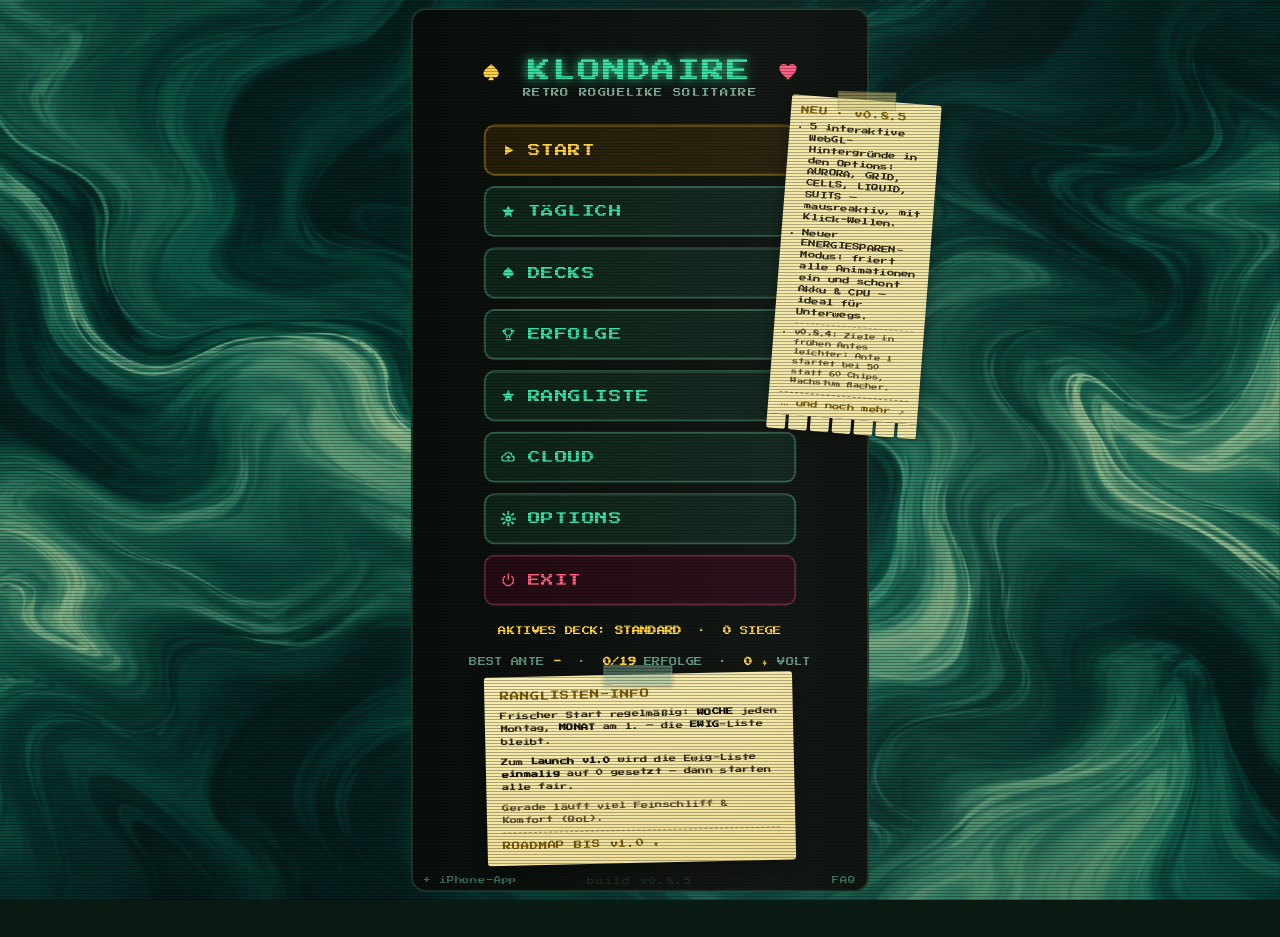
==== index.html @ b7c7661e "feat: Automatische Bildschirmanpassung immer aktiv - applyScale() passt sich jetzt immer automatisch" ====
<!DOCTYPE html>
<html lang="de">
<head>
<meta charset="UTF-8">
<meta name="viewport" content="width=device-width, initial-scale=1, maximum-scale=1, user-scalable=no, viewport-fit=cover">
<meta name="apple-mobile-web-app-capable" content="yes">
<meta name="apple-mobile-web-app-status-bar-style" content="black">
<meta name="theme-color" content="#050805">
<title>Klondaire</title>
<link rel="preconnect" href="https://fonts.googleapis.com">
<link rel="preconnect" href="https://fonts.gstatic.com" crossorigin>
<link href="https://fonts.googleapis.com/css2?family=Press+Start+2P&display=swap" rel="stylesheet">
<link rel="stylesheet" href="styles.css">
</head>
<body>
<canvas id="bggl"></canvas>
<div id="bgimg"></div>
<div id="bgtint"></div>
<div id="bgfx"></div>
<div id="scanlines"></div>
<div id="app">

  <!-- ===================== MAIN MENU ===================== -->
  <section class="scene" id="scene-menu">
    <div class="menu-card">
      <div class="menu-head">
        <div class="logo"><span class="d svgi" data-ic="spade"></span> KLONDAIRE <span class="h svgi" data-ic="heart"></span></div>
        <div class="tag">RETRO ROGUELIKE SOLITAIRE</div>
      </div>
      <div class="menu-btns">
        <button class="mbtn gold" data-go="resume" id="btn-resume" hidden><span class="mi" data-ic="play"></span> FORTSETZEN</button>
        <button class="mbtn gold" data-go="start"><span class="mi" data-ic="play"></span> START</button>
        <button class="mbtn" data-go="daily" id="btn-daily"><span class="mi" data-ic="star"></span> TÄGLICH<span id="daily-check"></span></button>
        <button class="mbtn" data-go="decks"><span class="mi" data-ic="spade"></span> DECKS</button>
        <button class="mbtn" data-go="ach"><span class="mi" data-ic="trophy"></span> ERFOLGE</button>
        <button class="mbtn" data-go="rang"><span class="mi" data-ic="star"></span> RANGLISTE</button>
        <button class="mbtn" data-go="cloud"><span class="mi" data-ic="cloud"></span> CLOUD</button>
        <button class="mbtn" data-go="opts"><span class="mi" data-ic="gear"></span> OPTIONS</button>
        <button class="mbtn danger" data-go="exit"><span class="mi" data-ic="power"></span> EXIT</button>
      </div>
      <div class="menu-foot" style="color:var(--gold);margin-bottom:-2px">AKTIVES DECK: <b id="m-deck">STANDARD</b> &nbsp;&middot;&nbsp; <b id="m-wins">0</b> SIEGE</div>
      <div class="menu-foot" id="diff-row" hidden>SCHWIERIGKEIT: <span id="diff-holder"></span><div id="diff-desc" class="diff-desc"></div></div>
      <div class="menu-foot">BEST ANTE <b id="m-bestante">-</b> &nbsp;&middot;&nbsp; <b id="m-achcount">0/0</b> ERFOLGE &nbsp;&middot;&nbsp; <b id="m-volt">0</b> <span class="svgi" data-ic="volt" style="color:var(--gold)"></span> VOLT</div>
    </div>
    <div id="infonote">
      <div class="in-h">RANGLISTEN-INFO</div>
      <p class="in-p">Frischer Start regelmäßig: <b>WOCHE</b> jeden Montag, <b>MONAT</b> am 1. — die <b>EWIG</b>-Liste bleibt.</p>
      <p class="in-p">Zum <b>Launch v1.0</b> wird die Ewig-Liste <b>einmalig</b> auf 0 gesetzt — dann starten alle fair.</p>
      <p class="in-p in-muted">Gerade läuft viel Feinschliff &amp; Komfort (QoL).</p>
      <details class="in-road">
        <summary>ROADMAP BIS v1.0 ▾</summary>
        <ul>
          <li>Balance- &amp; QoL-Feinschliff <i>(läuft)</i></li>
          <li>Faire Ranglisten (Anti-Cheat)</li>
          <li>Run-Historie &amp; Statistiken</li>
          <li>Mehr Inhalte: Decks · Joker · Bosse</li>
          <li>In-App-Ankündigungen</li>
          <li><b>v1.0:</b> finaler Reset + Steam-Version</li>
        </ul>
      </details>
    </div>
    <div class="menu-build" id="menu-build"></div>
    <div class="dev-panel" id="dev-panel" hidden>
      <button class="opt-reset" id="dev-daily" style="border-color:#2c5a43;background:#0d2419;color:var(--mint)">TAGES-LOCK ZURÜCKSETZEN</button>
      <button class="opt-reset" id="dev-testmult" style="border-color:#2c5a43;background:#0d2419;color:var(--mint)">TEST-MULT: AUS</button>
    </div>
    <button id="iosbtn" class="menu-ios">+ iPhone-App</button>
    <div id="iostip" class="iostip" hidden><b>Auf dem iPhone installieren:</b><br>1. Im Safari öffnen<br>2. Teilen-Symbol antippen<br>3. „Zum Home-Bildschirm"<br>4. „Hinzufügen" — fertig!</div>
    <button id="faqbtn" class="menu-faq">FAQ</button>
  </section>

  <!-- ===================== GAME ===================== -->
  <section class="scene" id="scene-game" hidden>
    <div id="topbar">
      <div class="tb-left">
        <button class="iconbtn" id="homebtn" title="Menü (Run pausieren)" data-ic="menu"></button>
        <button class="iconbtn" id="itemsbtn" title="Deine Items" data-ic="items"></button>
        <button class="iconbtn ubtn off" id="undobtn" title="Letzten Zug rückgängig (kostet Coins)"><span class="svgi" data-ic="undo"></span><b id="undocost">1</b></button>
      </div>
      <div id="recchip" title="Verbleibende Recycles"><span class="svgi" data-ic="recycle"></span><b id="recnum">2</b><span id="reclast" class="reclast" hidden>LETZTER VERSUCH</span></div>
      <div class="tb-right">
        <button class="iconbtn" id="helpbtn" title="Spielhilfe" data-ic="help"></button>
        <button class="iconbtn danger" id="giveupbtn" title="Run aufgeben" data-ic="giveup"></button>
      </div>
    </div>
    <div id="hud">
      <div title="ANTE — aktuelle Runde. Steigt nach jedem Sieg; jede 3. Ante ist ein Boss."><div class="lbl">ANTE</div><div class="val" id="ante">1</div></div>
      <div style="text-align:center" title="CHIPS — dein Score / Ziel. Jede gebankte Karte: Basis-Chips × MULT."><div class="lbl">CHIPS</div><div class="val"><span id="chips">0</span><span style="color:#456">/</span><span id="tgt">60</span></div><div id="multline" title="MULT — Multiplikator. Score = Chips × MULT.">MULT <span id="mult">&#215;1.0</span></div></div>
      <div style="text-align:right" title="COINS — Währung für den Shop zwischen den Runden."><div class="lbl">COINS</div><div class="val" id="coins">4</div></div>
    </div>
    <div id="multtags" class="enginebar"></div>
    <div id="bossstrip" class="hidden"></div>
    <div id="stage">
      <div id="board"></div>
      <div id="overlay" class="hidden"></div>
    </div>
    <div id="tutbox" class="tutbox" hidden>
      <div id="tuttext"></div>
      <div id="tutact"></div>
      <button class="tut-skip" data-tut="skip">Tutorial überspringen</button>
    </div>
  </section>

  <!-- ===================== ACHIEVEMENTS ===================== -->
  <section class="scene" id="scene-ach" hidden>
    <div class="shead">
      <button class="iconbtn" data-back data-ic="back"></button>
      <div class="ht">ERFOLGE</div>
      <div style="width:34px"></div>
    </div>
    <div class="ach-prog">FREIGESCHALTET <b id="ach-count">0/0</b></div>
    <div class="ach-bar"><i id="ach-fill" style="width:0%"></i></div>
    <div class="ach-grid" id="ach-grid"></div>
  </section>

  <!-- ===================== DECKS ===================== -->
  <section class="scene" id="scene-decks" hidden>
    <div class="shead">
      <button class="iconbtn" data-back data-ic="back"></button>
      <div class="ht">DECKS</div>
      <div style="width:34px"></div>
    </div>
    <div class="ach-prog"><b id="deck-volt">0</b> <span class="svgi" data-ic="volt" style="color:var(--gold)"></span> VOLT &middot; WÄHLE DEIN START-DECK</div>
    <div class="shop" id="deck-grid"></div>
  </section>

  <!-- ===================== OPTIONS ===================== -->
  <section class="scene" id="scene-opts" hidden>
    <div class="shead">
      <button class="iconbtn" data-back data-ic="back"></button>
      <div class="ht">OPTIONS</div>
      <div style="width:34px"></div>
    </div>
    <div class="orow" style="flex-direction:column;align-items:stretch;gap:9px">
      <div style="display:flex;justify-content:space-between;align-items:baseline;gap:10px">
        <div><div class="ol">SOUND</div><div class="od">Lautstärke der Effekte</div></div>
        <div class="ol" id="sfx-pct">75%</div>
      </div>
      <input type="range" class="vol" id="opt-sfx" min="0" max="100" step="1" value="75">
    </div>
    <div class="orow" style="flex-direction:column;align-items:stretch;gap:9px">
      <div style="display:flex;justify-content:space-between;align-items:baseline;gap:10px">
        <div><div class="ol">MUSIK</div><div class="od">Lautstärke der Hintergrundmusik</div></div>
        <div class="ol" id="music-pct">25%</div>
      </div>
      <input type="range" class="vol" id="opt-musicvol" min="0" max="100" step="1" value="25">
    </div>
    <div class="orow">
      <div><div class="ol">SPIEL-AUDIO</div><div class="od">Musik &amp; Soundeffekte – aus, wenn deine Apple Music / Spotify läuft</div></div>
      <button class="tgl" id="opt-audio" data-opt="audioOn">AUS</button>
    </div>
    <div class="orow" style="flex-direction:column;align-items:stretch;gap:9px">
      <div style="display:flex;justify-content:space-between;align-items:baseline;gap:10px">
        <div><div class="ol">CRT-SCANLINES</div><div class="od">Retro-Bildschirm-Effekt</div></div>
        <div class="ol" id="crt-pct">30%</div>
      </div>
      <input type="range" class="vol" id="opt-crt" min="0" max="100" step="1" value="30">
    </div>
    <div class="orow" style="flex-direction:column;align-items:stretch;gap:9px">
      <div><div class="ol">ZOOM</div><div class="od">Relativ zur automatischen Fenstergröße</div></div>
      <div class="scaleset" id="scaleset">
        <button class="sbtn" data-scale="0.7">0.7×</button>
        <button class="sbtn" data-scale="0.85">0.85×</button>
        <button class="sbtn" data-scale="1">AUTO</button>
        <button class="sbtn" data-scale="1.2">1.2×</button>
        <button class="sbtn" data-scale="1.5">1.5×</button>
      </div>
    </div>
    <div class="orow">
      <div><div class="ol">VIER-FARBEN-DECK</div><div class="od">Farbenblind-Hilfe: Karo blau, Kreuz grün</div></div>
      <button class="tgl" id="opt-fourcolor" data-opt="fourColor">AUS</button>
    </div>
    <div class="orow">
      <div><div class="ol">EFFEKTE</div><div class="od">Shake + Vibration bei hohem Multiplikator</div></div>
      <button class="tgl" id="opt-effects" data-opt="effects">AN</button>
    </div>
    <div class="orow">
      <div><div class="ol">STAPEL SPIEGELN</div><div class="od">Ablagestapel links, Nachziehstapel rechts</div></div>
      <button class="tgl" id="opt-swapstock" data-opt="swapStock">AUS</button>
    </div>
    <div class="orow" style="flex-direction:column;align-items:stretch;gap:9px">
      <div><div class="ol">FARBTHEMA</div><div class="od">Optik des Spiels anpassen</div></div>
      <div class="theme-set" id="theme-set"></div>
    </div>
    <div class="orow" style="flex-direction:column;align-items:stretch;gap:9px">
      <div><div class="ol">HINTERGRUND</div><div class="od">Interaktiver WebGL-Shader (höherer Akkuverbrauch)</div></div>
      <div class="theme-set" id="bg-set"></div>
    </div>
    <div class="orow">
      <div><div class="ol">ENERGIESPAREN</div><div class="od">Friert alle Animationen ein — schont Akku &amp; CPU</div></div>
      <button class="tgl" id="opt-energysave" data-opt="energySave">AUS</button>
    </div>
    <div class="orow" style="flex-direction:column;align-items:stretch;gap:9px">
      <div><div class="ol">REIHENFOLGE BANK</div><div class="od">Tippe zwei Farben, um sie zu tauschen</div></div>
      <div class="found-order" id="found-order"></div>
    </div>
    <button class="opt-reset" id="opt-tut" style="border-color:#2c5a43;background:#0d2419;color:var(--mint)">TUTORIAL ZURÜCKSETZEN</button>
    <button class="opt-reset" id="opt-reset">FORTSCHRITT ZURÜCKSETZEN</button>
    <a class="opt-reset" href="https://tally.so/r/2EV5rp" target="_blank" rel="noopener" style="display:block;text-align:center;text-decoration:none;border-color:#2c3a5a;background:#0d1524;color:#7fa8d8">💬 FEEDBACK GEBEN</a>
    <div class="opt-about">KLONDAIRE &middot; v0.8.5<br>RETRO ROGUELIKE SOLITAIRE</div>
  </section>

  <!-- ===================== GAME OVER ===================== -->
  <section class="scene" id="scene-over" hidden>
    <div class="go-title">GAME OVER</div>
    <div class="go-sub" id="go-sub"></div>
    <div class="go-records" id="go-records"></div>
    <div class="go-chartwrap">
      <div class="go-chartlbl">CHIPS PRO ANTE</div>
      <div class="go-chart" id="go-chart"></div>
      <div class="go-legend">
        <span><i style="background:var(--mint)"></i>GESCHAFFT</span>
        <span><i style="background:var(--gold)"></i>BOSS</span>
        <span><i style="background:var(--pink)"></i>GESCHEITERT</span>
      </div>
    </div>
    <div class="go-stats" id="go-stats"></div>
    <div id="go-ach"></div>
    <div class="go-btns">
      <button class="btn gold" data-act="menu">HAUPTMENÜ</button>
      <button class="btn" data-act="retry">NOCHMAL <span style="font-size:7px;display:block;margin-top:2px;color:#7fae98">gleiches Setup</span></button>
    </div>
  </section>

  <!-- ===================== NEUES / PATCH NOTES ===================== -->
  <section class="scene" id="scene-news" hidden>
    <div class="shead">
      <button class="iconbtn" data-back data-ic="back"></button>
      <div class="ht">UPDATES</div>
      <div style="width:34px"></div>
    </div>
    <div class="news-list" id="news-list"></div>
  </section>

  <!-- ===================== CLOUD SAVE ===================== -->
  <section class="scene" id="scene-cloud" hidden>
    <div class="shead">
      <button class="iconbtn" data-back data-ic="back"></button>
      <div class="ht">CLOUD</div>
      <div style="width:34px"></div>
    </div>
    <div class="ach-prog">FORTSCHRITT SICHERN &amp; AUF JEDEM GERÄT LADEN</div>
    <div class="cloud-body" id="cloud-body"></div>
  </section>

  <!-- ===================== RANGLISTE ===================== -->
  <section class="scene" id="scene-rang" hidden>
    <div class="shead">
      <button class="iconbtn" data-back data-ic="back"></button>
      <div class="ht">RANGLISTE</div>
      <div style="width:34px"></div>
    </div>
    <div class="ach-prog" id="rang-sub">BESTE ANTE · DANN CHIPS</div>
    <div class="lb-toggle" id="rang-toggle">
      <button class="lb-tab active" data-lb="all">EWIG</button>
      <button class="lb-tab" data-lb="month">MONAT</button>
      <button class="lb-tab" data-lb="week">WOCHE</button>
      <button class="lb-tab" data-lb="daily">HEUTE</button>
    </div>
    <div class="lb-diff-toggle" id="rang-diff-toggle">
      <button class="lb-tab active" data-lb-diff="all">ALLE</button>
      <button class="lb-tab" data-lb-diff="0">NRM</button>
      <button class="lb-tab" data-lb-diff="1">ERH</button>
      <button class="lb-tab" data-lb-diff="2">SCHW</button>
      <button class="lb-tab" data-lb-diff="3">FORT</button>
      <button class="lb-tab" data-lb-diff="4">EXP</button>
      <button class="lb-tab" data-lb-diff="5">MST</button>
      <button class="lb-tab" data-lb-diff="6">ALB</button>
      <button class="lb-tab" data-lb-diff="7">HRD</button>
    </div>
    <div class="lb-body" id="rang-body"></div>
  </section>

  <!-- ===================== FAQ ===================== -->
  <section class="scene" id="scene-faq" hidden>
    <div class="shead">
      <button class="iconbtn" data-back data-ic="back"></button>
      <div class="ht">FAQ</div>
      <div style="width:34px"></div>
    </div>
    <div class="faq-desc">Alles, was du über Klondaire wissen musst.</div>
    <div class="faq-list" id="faq-list"></div>
  </section>

  <!-- ===================== GOODBYE ===================== -->
  <section class="scene" id="scene-bye" hidden>
    <div class="by"><span class="svgi" data-ic="spade" style="color:var(--gold)"></span> DANKE<br>FÜRS SPIELEN <span class="svgi" data-ic="heart" style="color:var(--pink)"></span></div>
    <div class="bs">Du kannst den Tab jetzt schließen.<br>(In der Steam-Version beendet dies das Spiel.)</div>
    <button class="mbtn" data-back style="max-width:240px"><span class="mi" data-ic="back"></span> ZURÜCK ZUM MENÜ</button>
  </section>

  <!-- ===================== UPDATE POST-IT (overlays the menu) ===================== -->
  <div id="postit" title="Alle Updates ansehen">
    <div class="pt-h" id="postit-ver">NEU</div>
    <ul id="postit-list"></ul>
    <div class="pt-more" id="postit-more">
      <div class="pt-tear">… und noch mehr &#8599;</div>
      <div class="pt-fringe" id="postit-fringe" title="abreißen &amp; mitnehmen"><span></span><span></span><span></span><span></span><span></span><span></span><span></span></div>
    </div>
  </div>

</div>
<script src="game.js"></script>
</body>
</html>
---- styles.css ----
/* ============================================================
   NEON KLONDIKE  -  Retro Roguelike Solitaire
   Single self-contained file. No backend, no dependencies
   (other than the Google webfont). Designed mobile-first.
   Sections: PALETTE/BASE -> SCENES -> MENU -> GAME (core)
             -> ACHIEVEMENTS -> OPTIONS -> GAME OVER -> TOAST
   ============================================================ */

*{box-sizing:border-box;-webkit-tap-highlight-color:transparent}
[hidden]{display:none !important}   /* author rules (e.g. .mbtn display:flex) otherwise beat the UA [hidden] rule */
html,body{margin:0;min-height:100vh;font-family:'Press Start 2P',monospace;color:#dfeee6;-webkit-user-select:none;user-select:none;touch-action:manipulation}
html{background:#0a1a13}   /* dark fallback; the image lives on the animated #bgimg layer */
body{display:flex;justify-content:center;align-items:flex-start;padding:8px;padding-top:max(8px,env(safe-area-inset-top));background:transparent}

/* ---- shared palette + app frame ---- */
#app{
  --cw:46px;--ch:62px;--fanUp:-44px;--fanDn:-50px;
  --mint:#36e0a0;--gold:#ffd23f;--pink:#ff5b7f;--felt:#0e2c1d;--panel:#0a0f0b;
  width:100%;max-width:440px;position:relative;z-index:3;
  transform-origin:top center;   /* UI-scale (Options) applies transform:scale() here */
}

/* dynamic background — the image on its own oversized layer, slow Ken-Burns drift/pulse (keeps your image) */
#bgimg{position:fixed;inset:0;z-index:0;pointer-events:none;
  background:url('img/background.png') center center / cover no-repeat;
  animation:bgken 42s ease-in-out infinite;will-change:transform}
@keyframes bgken{
  0%{transform:scale(1.12) translate(0,0)}
  50%{transform:scale(1.2) translate(-2%,1.6%)}
  100%{transform:scale(1.12) translate(0,0)}}
/* solid colour tint layer between the image and the atmospheric fx */
#bgtint{position:fixed;inset:0;z-index:1;pointer-events:none;mix-blend-mode:overlay;background:rgba(54,224,160,.55);transition:background .3s}
/* atmospheric colour layer over the image: drifts, pulses & shifts hue */
#bgfx{position:fixed;inset:-12%;z-index:2;pointer-events:none;mix-blend-mode:screen;
  background:
    radial-gradient(45% 45% at 28% 32%, rgba(54,224,160,.20), transparent 70%),
    radial-gradient(50% 50% at 76% 70%, rgba(16,110,86,.24), transparent 72%),
    radial-gradient(42% 42% at 60% 18%, rgba(120,224,180,.12), transparent 75%);
  animation:bgatmo 24s ease-in-out infinite;will-change:transform,opacity,filter}
@keyframes bgatmo{
  0%{transform:translate3d(0,0,0) scale(1);opacity:.65;filter:hue-rotate(0deg)}
  50%{transform:translate3d(1.5%,-1.5%,0) scale(1.12);opacity:1;filter:hue-rotate(-14deg)}
  100%{transform:translate3d(0,0,0) scale(1);opacity:.65;filter:hue-rotate(0deg)}}
@media(prefers-reduced-motion:reduce){#bgfx,#bgimg,#scanlines{animation:none}}
/* WebGL shader background canvas — hidden by default, shown when a shader is active */
#bggl{position:fixed;inset:0;z-index:0;width:100%;height:100%;display:none;pointer-events:none}
body.bg-shader #bggl{display:block}
body.bg-shader #bgimg,body.bg-shader #bgfx,body.bg-shader #bgtint{display:none}
/* Energy save mode — freeze all background animations, kill atmospheric overlay */
body.energy-save #bgfx{display:none}
body.energy-save #bgimg{animation-play-state:paused}
body.energy-save #scanlines{animation:none}

/* global CRT scanline overlay (toggle in Options) — sibling of #app so app's scale transform can't trap it */
#scanlines{position:fixed;inset:0;pointer-events:none;z-index:9999;
  background:repeating-linear-gradient(rgba(0,0,0,0) 0 2px,rgba(0,0,0,var(--crt-opacity,0.3)) 2px 3px);
  animation:scanglitch 2.6s steps(2,end) infinite, scanroll .14s linear infinite}
#scanlines::after{content:'';position:fixed;inset:0;pointer-events:none;
  background:linear-gradient(90deg,transparent 30%,rgba(255,255,255,.04) 60%,transparent 90%);
  animation:glitchbar 41s steps(3,end) infinite}
@keyframes scanroll{0%{background-position:0 0}100%{background-position:0 4px}}
@keyframes scanglitch{0%{opacity:1;transform:translateY(0)}50%{opacity:.55;transform:translateY(.5px)}100%{opacity:1;transform:translateY(0)}}
@keyframes glitchbar{0%,97%{opacity:0;transform:translateX(0)}98%{opacity:1;transform:translateX(-8px)}99%{opacity:.5;transform:translateX(4px)}100%{opacity:0;transform:translateX(0)}}
body.crt-off #scanlines{display:none}
body.crt-off #stage::before{display:none}

/* ---- scene container (every screen is a framed neon panel) ---- */
.scene{background:var(--panel);border:2px solid #1c3a2b;border-radius:14px;padding:10px;
  box-shadow:0 0 22px color-mix(in srgb,var(--mint) 8%,transparent)}
.scene[hidden]{display:none !important}

/* shared headers / back buttons used by sub-screens */
.shead{display:flex;align-items:center;gap:8px;margin:2px 0 10px}
.shead .ht{flex:1;text-align:center;font-size:12px;color:var(--mint);letter-spacing:1px}
.iconbtn{font-family:'Press Start 2P',monospace;font-size:12px;width:34px;height:34px;
  border-radius:8px;border:1.5px solid #2c5a43;background:#0d2419;color:var(--mint);cursor:pointer;line-height:1}
.iconbtn:active{transform:scale(.95)}

/* =================== MENU =================== */
#scene-menu{min-height:auto;display:flex;flex-direction:column;align-items:center;justify-content:center;
  gap:0;padding:26px 16px 24px;position:relative;overflow:hidden}
.logo{text-align:center;font-size:22px;line-height:1.5;letter-spacing:2px;white-space:nowrap;color:var(--mint);
  text-shadow:0 0 8px color-mix(in srgb,var(--mint) 80%,transparent),0 0 18px color-mix(in srgb,var(--mint) 40%,transparent);animation:glow 2.4s ease-in-out infinite}
.logo .h{color:var(--pink);text-shadow:0 0 8px color-mix(in srgb,var(--pink) 80%,transparent)}
.logo .d{color:var(--gold);text-shadow:0 0 8px color-mix(in srgb,var(--gold) 80%,transparent)}
@keyframes glow{0%,100%{filter:brightness(1)}50%{filter:brightness(1.35)}}
.tag{font-size:8px;color:#7fae98;letter-spacing:1px;text-align:center;margin-top:-8px}
.menu-btns{display:flex;flex-direction:column;gap:10px;width:100%;max-width:300px}
.mbtn{font-family:'Press Start 2P',monospace;font-size:12px;padding:15px 12px;border-radius:10px;
  border:2px solid #2c5a43;background:#0d2419;color:var(--mint);cursor:pointer;letter-spacing:1px;
  display:flex;align-items:center;gap:10px;justify-content:flex-start;transition:transform .05s,box-shadow .15s}
.mbtn:active{transform:scale(.98)}
.mbtn:hover{box-shadow:0 0 14px color-mix(in srgb,var(--mint) 35%,transparent)}
.mbtn .mi{font-size:13px;width:18px;text-align:center}
.mbtn.gold{border-color:#6b5410;color:var(--gold);background:#241d07}
.mbtn.gold:hover{box-shadow:0 0 14px color-mix(in srgb,var(--gold) 35%,transparent)}
.mbtn.danger{border-color:#5a2238;color:var(--pink);background:#240913}
.mbtn.danger:hover{box-shadow:0 0 14px color-mix(in srgb,var(--pink) 35%,transparent)}
.mbtn:disabled{opacity:.45;cursor:default;border-color:#2c4a3a;color:#4a6a5a;background:#0d2419}
.mbtn:disabled:hover{box-shadow:none}
.menu-foot{font-size:8px;color:#5f8f78;text-align:center;line-height:2;margin-top:4px}
.menu-foot b{color:var(--gold)}
.diff-dot{display:inline-flex;align-items:center;justify-content:center;width:20px;height:20px;border-radius:50%;font-size:9px;margin:0 2px;cursor:pointer;border:1.5px solid #2c5a43;background:#0d2419;color:#5f8f78;vertical-align:middle;line-height:1}
.diff-dot.diff-active{border-color:var(--gold);color:var(--gold);background:#241d07;box-shadow:0 0 6px rgba(255,210,63,.4)}
.diff-dot.diff-locked{opacity:.3;cursor:default;border-color:#1a3a2a;color:#2a4a3a}
.diff-dot:active{transform:scale(.92)}
.diff-desc{font-size:7px;color:#7fae98;line-height:1.6;margin-top:2px}
/* build version: pinned to the very bottom, intentionally near-invisible (dark on dark) */
.menu-build{position:absolute;bottom:5px;left:0;right:0;text-align:center;font-size:7px;letter-spacing:1.5px;color:#17261d;z-index:1;pointer-events:auto;user-select:none;cursor:default}
.menu-build.dev-active{color:var(--mint)}
.dev-panel{position:absolute;bottom:38px;left:0;right:0;display:flex;justify-content:center;z-index:3;padding:0 10px;pointer-events:none}
.dev-panel[hidden]{display:none}
.dev-panel .opt-reset{font-size:8px;padding:8px 12px;pointer-events:auto}
.menu-ios{position:absolute;bottom:4px;left:8px;z-index:3;font-family:'Press Start 2P',monospace;font-size:7px;letter-spacing:.5px;color:#3a6b54;background:none;border:none;cursor:pointer;padding:2px}
.menu-ios:hover{color:var(--mint)}
.menu-faq{position:absolute;bottom:4px;right:8px;z-index:3;font-family:'Press Start 2P',monospace;font-size:7px;letter-spacing:1px;color:#3a6b54;background:none;border:none;cursor:pointer;padding:2px}
.menu-faq:hover{color:var(--mint)}
.iostip{position:absolute;bottom:22px;left:8px;width:188px;background:#0e2418;border:1px solid #2c5a43;border-radius:8px;padding:10px 11px;font-size:8px;color:#bfe6d4;line-height:1.85;z-index:80;text-align:left;box-shadow:0 6px 14px rgba(0,0,0,.5)}
.iostip b{color:var(--mint)}
/* FAQ scene */
.faq-desc{font-size:8px;color:#5f8f78;text-align:center;line-height:1.6;margin:-6px 0 12px}
.faq-list{display:flex;flex-direction:column;gap:6px;max-height:calc(100vh - 100px);overflow:auto;padding-right:2px;max-width:360px;margin:0 auto}
.faq-cat{display:flex;align-items:center;gap:6px;font-size:9px;color:var(--mint);letter-spacing:1px;padding:10px 0 4px 2px;border-bottom:1px solid #244;margin-bottom:2px}
.faq-cat .svgi{font-size:12px;color:var(--gold)}
.faq-item{background:#0a1a13;border:1px solid #1c3a2b;border-radius:9px;padding:0;cursor:pointer;overflow:hidden;transition:border-color .2s,border-radius .2s}
.faq-item:hover{border-color:#2c5a43}
.faq-item.open{border-color:#6b5410}
.faq-q{font-size:8px;color:var(--gold);line-height:1.6;padding:10px 12px;display:flex;justify-content:space-between;align-items:center;gap:8px}
.faq-q::after{content:'';display:inline-block;width:7px;height:7px;border-right:2px solid #5f8f78;border-bottom:2px solid #5f8f78;transform:rotate(-45deg);transition:transform .25s,margin .25s;flex-shrink:0}
.faq-item.open .faq-q::after{transform:rotate(45deg);margin-top:-4px}
.faq-a{font-size:8px;color:#bfe6d4;line-height:1.85;max-height:0;overflow:hidden;transition:max-height .3s ease,padding .3s ease;padding:0 12px}
.faq-item.open .faq-a{max-height:999px;padding:8px 12px 10px}
.faq-a span{display:block;padding:0 0 10px;border-top:1px solid #244;padding-top:8px;margin-top:0}
/* drifting suit glyphs in the menu background */
.drift{position:absolute;color:rgba(54,224,160,.08);font-size:40px;pointer-events:none;z-index:0;animation:drift 14s linear infinite}
@keyframes drift{0%{transform:translateY(110%) rotate(0)}100%{transform:translateY(-130%) rotate(40deg)}}
.menu-card{position:relative;z-index:2;display:flex;flex-direction:column;align-items:center;gap:12px;width:100%}
.menu-head{display:flex;flex-direction:column;align-items:center;justify-content:center;gap:8px;min-height:72px} /* compact header band; modest centered gap around the name */
/* update post-it — sits on top of the menu, tilted, like a sticky note */
#postit{position:absolute;top:88px;right:-58px;width:144px;z-index:70;display:none;cursor:pointer;
  background:#f3e7a6;color:#2a2410;border-radius:3px 3px 0 0;padding:10px 10px 0;
  transform:rotate(4.5deg);box-shadow:0 8px 16px rgba(0,0,0,.55);
  font-family:'Press Start 2P',monospace;transition:transform .12s}
#postit:hover{transform:rotate(2deg) scale(1.03)}
#postit:active{transform:rotate(2deg) scale(.99)}
#postit::before{content:"";position:absolute;top:-8px;left:50%;width:54px;height:16px;
  transform:translateX(-50%) rotate(-3deg);background:rgba(214,200,120,.55);border:1px solid rgba(0,0,0,.12)}
#postit .pt-h{font-size:8px;color:#7a5c00;letter-spacing:.5px;margin-bottom:7px}
#postit ul{margin:0;padding-left:10px}
#postit li{font-size:7px;line-height:1.55;margin-bottom:4px;color:#2a2410;overflow-wrap:break-word;word-break:break-word}
#postit .pt-old{font-size:6px;color:#5c4e2a;margin-top:5px;border-top:1px dashed rgba(42,36,16,.3);padding-top:4px}
#postit .pt-more{margin-top:6px;border-top:1px dashed rgba(42,36,16,.5)}
#postit .pt-tear{font-size:7px;color:#7a5c00;text-align:center;line-height:1.4;padding:5px 0 6px}
#postit .pt-fringe{display:flex;gap:3px;height:14px;margin:0 -10px -14px}
#postit .pt-fringe span{flex:1;background:#f3e7a6;border-radius:0 0 2px 2px;box-shadow:0 2px 3px rgba(0,0,0,.3);cursor:pointer;transition:transform .1s}
#postit .pt-fringe span:hover{transform:translateY(3px)}
#postit .pt-fringe span.torn{animation:tearaway .7s ease forwards;pointer-events:none}
@keyframes tearaway{0%{transform:translateY(0) rotate(0);opacity:1}100%{transform:translate(7px,48px) rotate(22deg);opacity:0}}
.pt-fortune{position:absolute;left:50%;bottom:-16px;transform:translateX(-50%);width:158px;background:#f3e7a6;color:#2a2410;font-family:'Press Start 2P',monospace;font-size:7px;line-height:1.55;text-align:center;padding:8px;border-radius:3px;box-shadow:0 5px 13px rgba(0,0,0,.55);z-index:80;pointer-events:none;animation:fortuneDrop 2.7s ease forwards}
@keyframes fortuneDrop{0%{opacity:0;transform:translate(-50%,-6px) rotate(-3deg)}12%{opacity:1}78%{opacity:1}100%{opacity:0;transform:translate(-50%,36px) rotate(5deg)}}
.pt-fortune.mean{color:#8a1f1f;box-shadow:0 5px 13px rgba(120,0,0,.45);animation-duration:3.4s}
@media (max-width:480px){#postit{right:-6px;top:88px}}   /* on phones keep the note on-panel so it isn't clipped */

/* second sticky — leaderboard reset info + roadmap (in-flow, below the menu card) */
#infonote{position:relative;width:100%;max-width:296px;margin:4px auto 2px;
  background:linear-gradient(165deg,#f7edb2,#efdd92);color:#2a2410;border-radius:3px;
  padding:14px 15px 13px;transform:rotate(-1.3deg);box-shadow:0 7px 15px rgba(0,0,0,.4);
  font-family:'Press Start 2P',monospace;text-align:left}
#infonote::before{content:"";position:absolute;top:-9px;left:50%;width:64px;height:17px;
  transform:translateX(-50%) rotate(2deg);background:rgba(127,174,152,.5);border:1px solid rgba(255,255,255,.2);box-shadow:0 2px 4px rgba(0,0,0,.25)}
#infonote .in-h{font-size:9px;color:#7a5c00;letter-spacing:.6px;margin-bottom:9px}
#infonote .in-p{font-size:7px;line-height:1.75;margin:0 0 7px;color:#2a2410;overflow-wrap:break-word;word-break:break-word}
#infonote .in-p b{color:#12100a}
#infonote .in-muted{color:#5c4e2a;margin-bottom:2px}
#infonote .in-road{margin-top:5px;border-top:1px dashed rgba(42,36,16,.4);padding-top:8px}
#infonote .in-road summary{font-size:8px;color:#7a5c00;letter-spacing:.5px;cursor:pointer;list-style:none;outline:none}
#infonote .in-road summary::-webkit-details-marker{display:none}
#infonote .in-road[open] summary{margin-bottom:3px}
#infonote .in-road ul{margin:7px 0 0;padding-left:12px}
#infonote .in-road li{font-size:7px;line-height:1.65;margin-bottom:5px;color:#2a2410;overflow-wrap:break-word;word-break:break-word}
#infonote .in-road li b{color:#12100a}
#infonote .in-road li i{color:#3f6a2a;font-style:normal}

/* =================== GAME (core, preserved) =================== */
#hud{display:flex;justify-content:space-between;align-items:flex-start;font-size:11px;line-height:1.5;margin-bottom:6px;gap:6px}
#hud .lbl{color:#5f8f78;font-size:9px}
#hud .val{font-size:12px}
#chips{color:var(--mint)} #chips.pulse{animation:pop .3s ease}
@keyframes pop{0%{transform:scale(1)}40%{transform:scale(1.35);color:#fff}100%{transform:scale(1)}}
#tgt{color:var(--gold)} #coins{color:var(--gold)} #ante{color:var(--pink)}
#multline{font-size:9px;color:#5f8f78;margin-top:3px}
#mult{color:var(--pink);font-size:11px}
#multtags{display:flex;gap:3px;justify-content:center;flex-wrap:wrap;margin-top:3px;min-height:16px}
.mtag{font-size:7px;padding:1px 4px;border-radius:3px;background:rgba(255,210,63,.1);border:1px solid rgba(255,210,63,.2);color:var(--gold);transition:background .15s,transform .15s}
.mtag.mtag-hit{background:rgba(255,210,63,.4);transform:scale(1.15)}
#multtags.enginebar{margin:5px auto 0;max-width:380px}
.mtag-spec{background:rgba(54,224,160,.12);border-color:rgba(54,224,160,.35);color:var(--mint)}
.mtag-item{background:#0d2419;border:1px solid #2c5a43;color:var(--mint);cursor:pointer;font-family:inherit}
.mtag-item:active{transform:scale(.94)}
#bossstrip{font-size:8px;color:var(--pink);border:1px solid #5a2238;background:#240913;border-radius:6px;padding:5px 7px;margin-bottom:7px;line-height:1.7;text-align:center}
#bossstrip.hidden{display:none}
#stage{position:relative;background:var(--felt);border-radius:10px;padding:8px;min-height:62vh;border:1px solid #173a28;overflow:hidden}
#stage::before{content:"";position:absolute;inset:0;pointer-events:none;background:repeating-linear-gradient(rgba(0,0,0,0) 0 2px,rgba(0,0,0,.18) 2px 3px);border-radius:10px;z-index:50}
#board{position:relative;z-index:2}
#top{display:flex;align-items:flex-start;gap:4px;margin-bottom:10px}
.loading-pulse{animation:lpulse 1.1s ease-in-out infinite}
@keyframes lpulse{0%,100%{opacity:.4}50%{opacity:1}}
.founds{display:flex;gap:4px}.spacer{flex:1}
.col{display:flex;flex-direction:column;align-items:center}
#tab{display:flex;gap:4px;justify-content:space-between}
.slot{width:var(--cw);height:var(--ch);border-radius:5px;border:1.5px dashed rgba(255,255,255,.18);display:flex;align-items:center;justify-content:center;font-size:calc(var(--cw)*0.3);color:rgba(255,255,255,.25)}
.card{width:var(--cw);height:var(--ch);border-radius:5px;position:relative;cursor:pointer;background:#f4f1e4;border:1px solid #20140a;font-family:'Press Start 2P',monospace}
.card .cn{position:absolute;top:3px;left:4px;font-size:calc(var(--cw)*0.22);line-height:1;display:flex;align-items:center;gap:1px}
.card .pip{position:absolute;bottom:3px;right:4px;font-size:calc(var(--cw)*0.40);line-height:1}
.card .pip .svgi{display:block}
.card.red{color:#d8332f}.card.blk{color:#16110a}
.four-color .s-2{color:#2266dd}.four-color .s-3{color:#33aa55}
.card.down{background:#13261c;border:1px solid var(--mint);background-image:repeating-linear-gradient(45deg,#163a29 0 6px,#0f2a1e 6px 12px)}
.card.spec{background:#f3e7a6;border:1px solid #6b5410;box-shadow:0 0 7px rgba(255,210,63,.6)}
.card.spec .cn,.card.spec .pip{color:#7a5c00}
.card.spec .pip{font-size:calc(var(--cw)*0.5)}
.card.sel{box-shadow:0 0 0 3px var(--gold);transform:translateY(-4px);z-index:99}
.fan{margin-top:var(--fanUp)}.fan.dn{margin-top:var(--fanDn)}
.scorepop{position:absolute;left:50%;top:36px;font-size:14px;color:var(--gold);z-index:70;pointer-events:none;animation:floatUp .8s ease forwards}
@keyframes floatUp{0%{opacity:0;transform:translate(-50%,8px)}20%{opacity:1}100%{opacity:0;transform:translate(-50%,-30px)}}
.btn{flex:1;font-family:'Press Start 2P',monospace;font-size:10px;padding:11px 4px;border-radius:8px;border:1.5px solid #2c5a43;background:#0d2419;color:var(--mint);cursor:pointer;line-height:1.4;word-break:break-word;hyphens:auto}
/* ---- inline SVG icon sizing ---- */
.svgi{display:inline-flex;align-items:center;justify-content:center;vertical-align:middle}
.svgi svg{width:1em;height:1em;display:block}
.iconbtn svg{width:17px;height:17px;display:block}
.iconbtn{display:flex;align-items:center;justify-content:center;padding:0}
.iconbtn.danger{border-color:#5a2238;color:var(--pink);background:#240913}
.iconbtn.ubtn{width:auto;min-width:34px;gap:3px;padding:0 8px}
.iconbtn.ubtn b{font-size:10px;color:var(--gold)}
.iconbtn.off{opacity:.38;pointer-events:none}
.mbtn .mi svg{width:15px;height:15px;display:block}
.mbtn .mi{display:inline-flex;align-items:center;justify-content:center}
.ach-ic svg{width:18px;height:18px;display:block;margin:0 auto}
/* ---- top control bar (replaces the old bottom bar) ---- */
#topbar{display:grid;grid-template-columns:1fr auto 1fr;align-items:center;gap:6px;margin:2px 0 8px}
.tb-left{justify-self:start;display:flex;gap:6px}
.tb-right{justify-self:end;display:flex;gap:6px}
#recchip{justify-self:center;display:flex;align-items:center;justify-content:center;gap:6px;font-size:11px;color:#7fae98}
#recchip .svgi{font-size:14px;color:var(--mint)}
#recchip b{color:var(--mint);font-size:12px}
#recchip.last .svgi,#recchip.last b{color:var(--pink)}
.reclast{color:var(--pink);font-size:8px;letter-spacing:.5px;animation:recblink 1s steps(2,start) infinite}
@keyframes recblink{50%{opacity:.45}}
/* tutorial coach + highlight glow */
.tut-glow{box-shadow:0 0 0 3px var(--gold),0 0 14px rgba(255,210,63,.7)!important;animation:tutpulse 1.1s ease-in-out infinite}
@keyframes tutpulse{50%{box-shadow:0 0 0 3px var(--gold),0 0 22px rgba(255,210,63,.95)!important}}
#hud.tutglow{outline:2px solid var(--gold);outline-offset:3px;border-radius:6px}
.tutbox{margin-top:8px;background:#15200a;border:1.5px solid color-mix(in srgb,var(--gold) 60%,#000);border-radius:10px;padding:11px 12px;display:flex;flex-direction:column;gap:9px;align-items:center;text-align:center}
.tutbox[hidden]{display:none}
#tuttext{font-size:9px;color:#ffe8a8;line-height:1.85}
#tuttext b{color:var(--gold)}
.tuthint{font-size:8px;color:var(--gold);animation:recblink 1s steps(2,start) infinite}
.tut-skip{font-size:7px;color:color-mix(in srgb,var(--gold) 70%,#000);background:none;border:none;cursor:pointer;text-decoration:underline}
/* ---- in-game ITEMS panel (rendered in #overlay) ---- */
.items-list{display:flex;flex-direction:column;gap:7px;width:100%;max-width:360px;margin:0 auto}
.ideck{font-size:8px;color:var(--gold);border:1px solid #6b5410;background:#241d07;border-radius:8px;padding:9px 10px;text-align:left;line-height:1.7}
.ideck b{font-size:10px}
.iboss{font-size:8px;color:var(--pink);border:1px solid #5a2238;background:#240913;border-radius:8px;padding:9px 10px;text-align:left;line-height:1.7}
.ispec{font-size:8px;color:#caa53a;border:1px solid #6b5410;background:#1d1907;border-radius:8px;padding:9px 10px;text-align:left;line-height:1.7}
.ispec b{color:var(--gold)}
/* ---- patch-notes / news scene ---- */
#scene-news{min-height:calc(100vh - 20px)}
.news-list{display:flex;flex-direction:column;gap:12px;max-height:calc(100vh - 100px);overflow:auto;padding-right:2px;max-width:360px;margin:0 auto}
.patch{background:#0e2418;border:1px solid #244;border-radius:9px;padding:11px 12px}
.patch h4{display:flex;justify-content:space-between;align-items:baseline;margin:0 0 8px;font-size:10px;color:var(--mint);letter-spacing:1px}
.patch h4 .dt{color:#5f8f78;font-size:8px}
.patch ul{margin:0;padding-left:14px}
.patch li{font-size:8px;color:#bfe6d4;line-height:1.9;margin-bottom:4px}
.btn:active{transform:scale(.97)}
.btn.gold{border-color:#6b5410;color:var(--gold);background:#241d07}
#overlay{position:absolute;inset:0;z-index:60;background:#070f0a;border-radius:10px;display:flex;flex-direction:column;align-items:center;justify-content:center;padding:16px;text-align:center;gap:12px;overflow:auto}
#overlay::before{content:"";position:absolute;inset:0;pointer-events:none;background:repeating-linear-gradient(rgba(0,0,0,0) 0 2px,rgba(0,0,0,.18) 2px 3px);border-radius:10px}
body.crt-off #overlay::before{display:none}
#overlay.hidden{display:none}
#overlay h3{font-size:15px;margin:0;line-height:1.5}
#overlay .sub{font-size:9px;color:#7fae98;line-height:1.9}
.shop{display:flex;flex-direction:column;gap:8px;width:100%;max-width:360px;margin:0 auto}
.perk{display:flex;justify-content:space-between;align-items:center;gap:8px;background:#0e2418;border:1px solid #244;border-radius:8px;padding:8px 10px;text-align:left}
.perk.mlt{border-color:#5a2238}
.perk.spec{border-color:#6b5410;background:#1d1907}
.perk.spec .pn{color:var(--gold)}
.perk .pn{font-size:10px;color:var(--mint);line-height:1.5}
.perk.mlt .pn{color:var(--pink)}
.perk .pd{font-size:8px;color:#8fbfa6;line-height:1.7;margin-top:3px}
.perk .buy{font-size:10px;color:var(--gold);border:1.5px solid #6b5410;background:#241d07;border-radius:6px;padding:9px 10px;cursor:pointer;white-space:nowrap}
.perk .buy:disabled{opacity:.35}
/* v0.8.0: Boss-Vorschau + Raritäten + Verbrauchsgegenstände + Vouchers */
.bossprev{font-size:8px;color:var(--pink);background:#1a0a10;border:1px solid #5a2238;border-radius:7px;padding:7px 9px;margin-top:2px;line-height:1.6;text-align:center}
.perk.pr-s{border-color:#2f6bb0}
.perk.pr-s .pn{color:#8fd0ff}
.perk.pr-l{border-color:var(--gold);box-shadow:0 0 8px color-mix(in srgb,var(--gold) 30%,transparent)}
.perk.pr-l .pn{color:var(--gold)}
.perk.cons{border-color:#2c5a43;background:#0d2419}
.perk.cons .pn{color:var(--mint)}
.perk.vouch{border-color:#5a4a12;background:#191407}
.perk.vouch .pn{color:#e8c75a}
.owned{display:flex;flex-wrap:wrap;gap:4px;justify-content:center;margin-top:2px}
.tag-pill{font-size:8px;background:#241d07;color:var(--gold);border:1px solid #5a4a12;border-radius:5px;padding:4px 6px}
.tag-pill.m{background:#240913;color:var(--pink);border-color:#5a2238}
.perk.sel{border-color:var(--gold);box-shadow:0 0 7px rgba(228,196,80,.4)}
.perk.lock .pn{color:#7fae98}
.deck-aktiv{font-size:9px;color:var(--gold);border:1.5px solid #6b5410;background:#241d07;border-radius:6px;padding:9px 11px;white-space:nowrap}
#stage.shake{animation:shk .18s}
@keyframes shk{25%{transform:translateX(-4px)}75%{transform:translateX(4px)}}
@media(prefers-reduced-motion:reduce){#stage.shake{animation:none}}
/* =================== ACHIEVEMENTS =================== */
#scene-ach{min-height:62vh}
.ach-prog{text-align:center;font-size:9px;color:#7fae98;margin-bottom:10px}
.ach-prog b{color:var(--gold)}
.ach-bar{height:8px;border-radius:5px;background:#0e2418;border:1px solid #244;overflow:hidden;margin:6px 0 12px}
.ach-bar i{display:block;height:100%;background:linear-gradient(90deg,var(--mint),var(--gold));box-shadow:0 0 8px rgba(54,224,160,.5)}
.ach-grid{display:flex;flex-direction:column;gap:7px;max-height:54vh;overflow:auto;padding-right:2px;max-width:360px;margin:0 auto}
.ach{display:flex;align-items:center;gap:10px;border-radius:9px;padding:9px 10px;border:1px solid #244;background:#0e2418}
.ach.off{opacity:.5;filter:grayscale(.6)}
.ach.on{border-color:#6b5410;background:#15200a;box-shadow:0 0 10px rgba(255,210,63,.15)}
.ach-ic{font-size:18px;width:26px;text-align:center}
.ach-nm{font-size:10px;color:var(--mint);line-height:1.5}
.ach.on .ach-nm{color:var(--gold)}
.ach-ds{font-size:8px;color:#8fbfa6;line-height:1.7;margin-top:3px}

/* theme selector in options */
.theme-set{display:flex;flex-wrap:wrap;gap:6px}
.theme-btn{flex:1;min-width:60px;display:flex;flex-direction:column;align-items:center;gap:4px;font-family:'Press Start 2P',monospace;font-size:7px;padding:8px 4px;border-radius:8px;border:1.5px solid #2c5a43;background:#0d2419;color:#7fae98;cursor:pointer;line-height:1.4}
.theme-btn:hover{box-shadow:0 0 8px color-mix(in srgb,var(--mint) 30%,transparent)}
.theme-btn.theme-active{border-color:var(--gold);color:var(--gold);background:#241d07;box-shadow:0 0 8px rgba(255,210,63,.3)}
.theme-swatch{width:20px;height:12px;border-radius:3px;border:1px solid rgba(255,255,255,.15)}

/* foundation order selector */
.found-order{display:flex;gap:6px;justify-content:center}
.fo-suit{flex:1;display:flex;align-items:center;justify-content:center;height:42px;border-radius:8px;border:1.5px solid #2c5a43;background:#0d2419;color:#7fae98;cursor:pointer;font-size:18px;padding:0}
.fo-suit:hover{box-shadow:0 0 8px color-mix(in srgb,var(--mint) 30%,transparent)}
.fo-suit.fo-sel{border-color:var(--gold);color:var(--gold);background:#241d07;box-shadow:0 0 8px rgba(255,210,63,.3)}
.fo-suit svg{width:22px;height:22px}

/* =================== OPTIONS =================== */
#scene-opts{min-height:62vh}
.orow{display:flex;justify-content:space-between;align-items:center;gap:10px;background:#0e2418;border:1px solid #244;border-radius:9px;padding:13px 12px;margin-bottom:9px}
.orow .ol{font-size:10px;color:var(--mint);line-height:1.6}
.orow .od{font-size:8px;color:#8fbfa6;margin-top:4px;line-height:1.7}
.tgl{font-family:'Press Start 2P',monospace;font-size:10px;min-width:62px;padding:11px 8px;border-radius:7px;border:1.5px solid #5a2238;background:#240913;color:var(--pink);cursor:pointer}
.tgl.on{border-color:#2c5a43;background:#0d2419;color:var(--mint)}
.tgl:active{transform:scale(.97)}
input.vol{-webkit-appearance:none;appearance:none;width:100%;height:18px;background:transparent;cursor:pointer;margin:0}
input.vol::-webkit-slider-runnable-track{height:6px;border-radius:4px;background:var(--felt);border:1px solid #2c5a43}
input.vol::-webkit-slider-thumb{-webkit-appearance:none;appearance:none;width:16px;height:16px;border-radius:3px;background:var(--mint);border:1px solid #0a0f0b;margin-top:-6px;box-shadow:0 0 6px rgba(54,224,160,.5)}
input.vol::-moz-range-track{height:6px;border-radius:4px;background:var(--felt);border:1px solid #2c5a43}
input.vol::-moz-range-thumb{width:15px;height:15px;border-radius:3px;background:var(--mint);border:1px solid #0a0f0b;box-shadow:0 0 6px rgba(54,224,160,.5)}
.opt-reset{font-family:'Press Start 2P',monospace;font-size:9px;width:100%;padding:12px;border-radius:8px;border:1.5px solid #5a2238;background:#1a0a10;color:var(--pink);cursor:pointer;margin-top:6px;line-height:1.6}
.opt-about{font-size:8px;color:#5f8f78;text-align:center;line-height:2;margin-top:14px}
/* ---- cloud save screen ---- */
.cloud-body{display:flex;flex-direction:column;gap:11px;max-width:360px;margin:0 auto}
.cloud-card{display:flex;flex-direction:column;align-items:flex-start;gap:9px;background:#0e2418;border:1px solid #244;border-radius:10px;padding:14px 13px}
.cl-lbl{font-size:9px;color:var(--gold);letter-spacing:.5px}
.cl-sub{font-size:8px;color:#8fbfa6;line-height:1.9}
.cl-warn{font-size:7px;color:#c98}
.cl-code{font-size:20px;color:var(--mint);letter-spacing:5px;background:#06120c;border:1.5px dashed #2c5a43;border-radius:8px;padding:11px 14px;width:100%;text-align:center;box-sizing:border-box}
.cloud-in{font-family:'Press Start 2P',monospace;font-size:12px;width:100%;box-sizing:border-box;padding:12px 11px;border-radius:8px;border:1.5px solid #2c5a43;background:#06120c;color:var(--mint);letter-spacing:2px;text-transform:uppercase}
.cloud-in::placeholder{color:#3f6b56;letter-spacing:1px}
.cloud-in:focus{outline:none;border-color:var(--gold)}
.cl-status{min-height:14px;font-size:8px;line-height:1.8;color:#8fbfa6;text-align:center;margin-top:2px}

/* ---- leaderboard / rangliste ---- */
.lb-toggle{display:flex;gap:6px;justify-content:center;margin:0 auto 10px;max-width:360px}
.lb-tab{flex:1;font-family:'Press Start 2P',monospace;font-size:9px;padding:10px 4px;border-radius:7px;border:1.5px solid #2c5a43;background:#0d2419;color:#7fae98;cursor:pointer;text-align:center;line-height:1.3}
.lb-tab:hover{box-shadow:0 0 10px color-mix(in srgb,var(--mint) 25%,transparent)}
.lb-tab.active{border-color:var(--gold);color:var(--gold);background:#241d07;box-shadow:0 0 8px rgba(255,210,63,.25)}
.lb-tab.active:hover{box-shadow:0 0 10px color-mix(in srgb,var(--gold) 35%,transparent)}
.lb-diff-toggle{display:flex;gap:4px;margin:0 auto 10px;max-width:360px;overflow-x:auto;padding-bottom:3px;scrollbar-width:thin;scrollbar-color:var(--gold) transparent}
.lb-diff-toggle .lb-tab{font-size:7px;padding:7px 6px;flex:0 0 auto}
.lb-body{display:flex;flex-direction:column;gap:6px;max-height:52vh;overflow:auto;padding:0 2px 2px;max-width:380px;margin:0 auto}
.lb-row{display:flex;align-items:center;gap:9px;background:#0e2418;border:1px solid #1c3a2b;border-radius:9px;padding:9px 11px;cursor:pointer;transition:border-color .15s}
.lb-row:active{transform:scale(.99)}
.lb-rank{min-width:24px;text-align:center;font-size:13px;font-weight:bold;color:#5f8f78}
.lb-1{border-color:#6b5410;background:#1a1607}
.lb-2{border-color:#3a4650}
.lb-3{border-color:#5a3a1e}
.lb-1 .lb-rank{color:var(--gold)}
.lb-2 .lb-rank{color:#cfd6dd}
.lb-3 .lb-rank{color:#cd7f32}
.lb-mid{flex:1;min-width:0;display:flex;flex-direction:column;gap:3px;text-align:left}
.lb-name{color:var(--mint);font-size:10px;overflow:hidden;text-overflow:ellipsis;white-space:nowrap}
.lb-meta{font-size:7px;color:#7fae98;letter-spacing:.4px;line-height:1.6;word-break:break-word}
.lb-sc{display:flex;flex-direction:column;align-items:flex-end;gap:3px;white-space:nowrap}
.lb-ante{font-size:10px;color:var(--gold)}
.lb-chips{font-size:8px;color:#8fbfa6}
.lb-exp{color:#3a6b54;font-size:8px;margin-left:1px}
.lb-me{border-color:var(--mint);background:#102a1d;box-shadow:0 0 9px color-mix(in srgb,var(--mint) 22%,transparent)}
.lb-me .lb-name{color:#bfffe6}
.lb-det{font-size:8px;color:#8fbfa6;background:#0a1a13;border:1px solid #1c3a2b;border-top:none;border-radius:0 0 9px 9px;padding:7px 12px;margin:-5px 0 0;line-height:2;max-width:380px}
.lb-detk{color:var(--gold);font-size:7px;letter-spacing:.5px}

/* UI-size segmented control */
.scaleset{display:flex;gap:5px}
.scaleset.disabled{opacity:.4;pointer-events:none}
.sbtn{flex:1;font-family:'Press Start 2P',monospace;font-size:9px;padding:10px 2px;border-radius:7px;border:1.5px solid #2c5a43;background:#0d2419;color:#7fae98;cursor:pointer}
.sbtn.on{color:var(--mint);border-color:var(--mint);background:#10301f}
.sbtn:active{transform:scale(.96)}
/* subtle help affordance on HUD + in-game help panel */
#hud [title]{cursor:help}
/* help highlights + floating labels */
.hlp-glow{position:relative;z-index:5}
.hlp-glow-found{box-shadow:0 0 0 2px var(--mint),0 0 12px color-mix(in srgb,var(--mint) 60%,transparent)!important;border-radius:4px}
.hlp-glow-stock{box-shadow:0 0 0 2px var(--gold),0 0 12px color-mix(in srgb,var(--gold) 60%,transparent)!important;border-radius:4px}
.hlp-glow-tab{box-shadow:inset 0 0 0 2px var(--pink),0 0 14px color-mix(in srgb,var(--pink) 40%,transparent)!important;border-radius:6px}
.hlp-glow-hud{filter:brightness(1.3)}
/* floating labels between stage top and the board */
.hlp-label{font-size:8px;color:#bfe6d4;line-height:1.5;padding:5px 8px;margin:0 0 6px;background:rgba(0,0,0,.8);border-radius:5px;text-align:center}
.hlp-label b{color:var(--gold)}
.hlp-label-found{border-left:3px solid var(--mint)}
.hlp-label-stock{border-left:3px solid var(--gold)}
.hlp-label-tab{border-left:3px solid var(--pink)}
/* goal banner inside the stage */
.hlp-goal{position:absolute;bottom:42px;left:8px;right:8px;font-size:7px;color:#bfe6d4;text-align:center;padding:5px 8px;background:rgba(0,0,0,.75);border:1px solid #6b5410;border-radius:5px;line-height:1.5;z-index:40}
.hlp-goal b{color:var(--gold)}
.hlp-dismiss{position:absolute;bottom:6px;left:50%;transform:translateX(-50%);z-index:45;width:26px;height:26px;border-radius:50%;border:1.5px solid var(--pink);background:rgba(0,0,0,.8);color:var(--pink);font-size:12px;cursor:pointer;font-family:'Press Start 2P',monospace;line-height:0}
/* round-clear reward breakdown (stacked + readable) */
.rwd{display:flex;flex-direction:column;gap:6px;width:100%;max-width:280px;margin:2px auto 0}
.rwd .rr{display:flex;justify-content:space-between;align-items:baseline;gap:10px;font-size:9px;line-height:1.4}
.rwd .rr .rl{color:#9fc7b4;text-align:left}
.rwd .rr .rv{color:var(--mint);white-space:nowrap}
.rwd .rtot{display:flex;justify-content:space-between;align-items:baseline;gap:10px;margin-top:3px;padding-top:8px;border-top:1px solid #2c5a43;font-size:11px;color:var(--gold)}

/* =================== GAME OVER =================== */
#scene-over{min-height:62vh;display:flex;flex-direction:column;gap:12px}
.go-title{text-align:center;font-size:18px;color:var(--pink);letter-spacing:2px;margin:6px 0 2px;
  text-shadow:0 0 10px color-mix(in srgb,var(--pink) 70%,transparent);animation:gofx .5s ease}
@keyframes gofx{0%{transform:scale(.6);opacity:0}60%{transform:scale(1.12)}100%{transform:scale(1);opacity:1}}
.go-sub{text-align:center;font-size:9px;color:#7fae98;line-height:1.9}
.go-records{display:flex;flex-wrap:wrap;gap:5px;justify-content:center}
.rec{font-size:8px;color:var(--gold);background:#241d07;border:1px solid #6b5410;border-radius:6px;padding:5px 7px;
  animation:recpop .4s ease;line-height:1.5}
@keyframes recpop{0%{transform:scale(0)}70%{transform:scale(1.15)}100%{transform:scale(1)}}
.go-chartwrap{background:#0e2418;border:1px solid #244;border-radius:10px;padding:10px 10px 6px}
.go-chartlbl{font-size:8px;color:#5f8f78;margin-bottom:8px;text-align:center}
.go-chart{height:120px;position:relative;display:flex;align-items:flex-end;gap:4px;padding-top:6px}
.tline{position:absolute;left:0;right:0;bottom:71.4%;border-top:1px dashed rgba(255,210,63,.6);z-index:1}
.tline span{position:absolute;right:0;top:-10px;font-size:7px;color:var(--gold)}
.bar{flex:1;display:flex;flex-direction:column;align-items:center;justify-content:flex-end;height:100%;min-width:0;z-index:2}
.bwrap{width:100%;height:100%;display:flex;align-items:flex-end;justify-content:center}
.bfill{width:78%;border-radius:3px 3px 0 0;min-height:3px;transition:height .5s ease}
.bfill.win{background:var(--mint);box-shadow:0 0 8px rgba(54,224,160,.6)}
.bfill.boss{background:var(--gold);box-shadow:0 0 8px rgba(255,210,63,.6)}
.bfill.fail{background:var(--pink);box-shadow:0 0 8px rgba(255,91,127,.6)}
.blab{font-size:7px;color:#7fae98;margin-top:4px}
.go-legend{display:flex;gap:10px;justify-content:center;font-size:7px;color:#7fae98;margin-top:8px}
.go-legend i{display:inline-block;width:8px;height:8px;border-radius:2px;margin-right:3px;vertical-align:middle}
.go-stats{display:grid;grid-template-columns:1fr 1fr;gap:6px}
.gs{background:#0e2418;border:1px solid #244;border-radius:8px;padding:9px 10px}
.gs .k{font-size:8px;color:#5f8f78}
.gs .v{font-size:13px;color:var(--mint);margin-top:5px}
.go-achh{font-size:8px;color:var(--gold);text-align:center;margin:4px 0 2px;letter-spacing:1px}
.go-achbadges{display:flex;flex-wrap:wrap;gap:5px;justify-content:center}
.go-btns{display:flex;gap:8px;margin-top:2px}

/* auto-clear button on the board */
.auto-clear{display:flex;align-items:center;justify-content:center;gap:6px;margin:10px auto 0;padding:10px 14px;border-radius:8px;border:1.5px solid #6b5410;background:#241d07;color:var(--gold);font-family:'Press Start 2P',monospace;font-size:10px;cursor:pointer;max-width:220px;animation:autopulse 1.6s ease-in-out infinite}
.auto-clear .svgi{font-size:13px}
.auto-clear:active{transform:scale(.97)}
@keyframes autopulse{0%,100%{box-shadow:0 0 6px rgba(255,210,63,.25)}50%{box-shadow:0 0 16px rgba(255,210,63,.55)}}

/* goodbye screen */
#scene-bye{min-height:50vh;display:flex;flex-direction:column;align-items:center;justify-content:center;gap:16px;text-align:center;padding:30px 18px}
#scene-bye .by{font-size:14px;color:var(--mint);line-height:1.8}
#scene-bye .bs{font-size:9px;color:#7fae98;line-height:1.9}
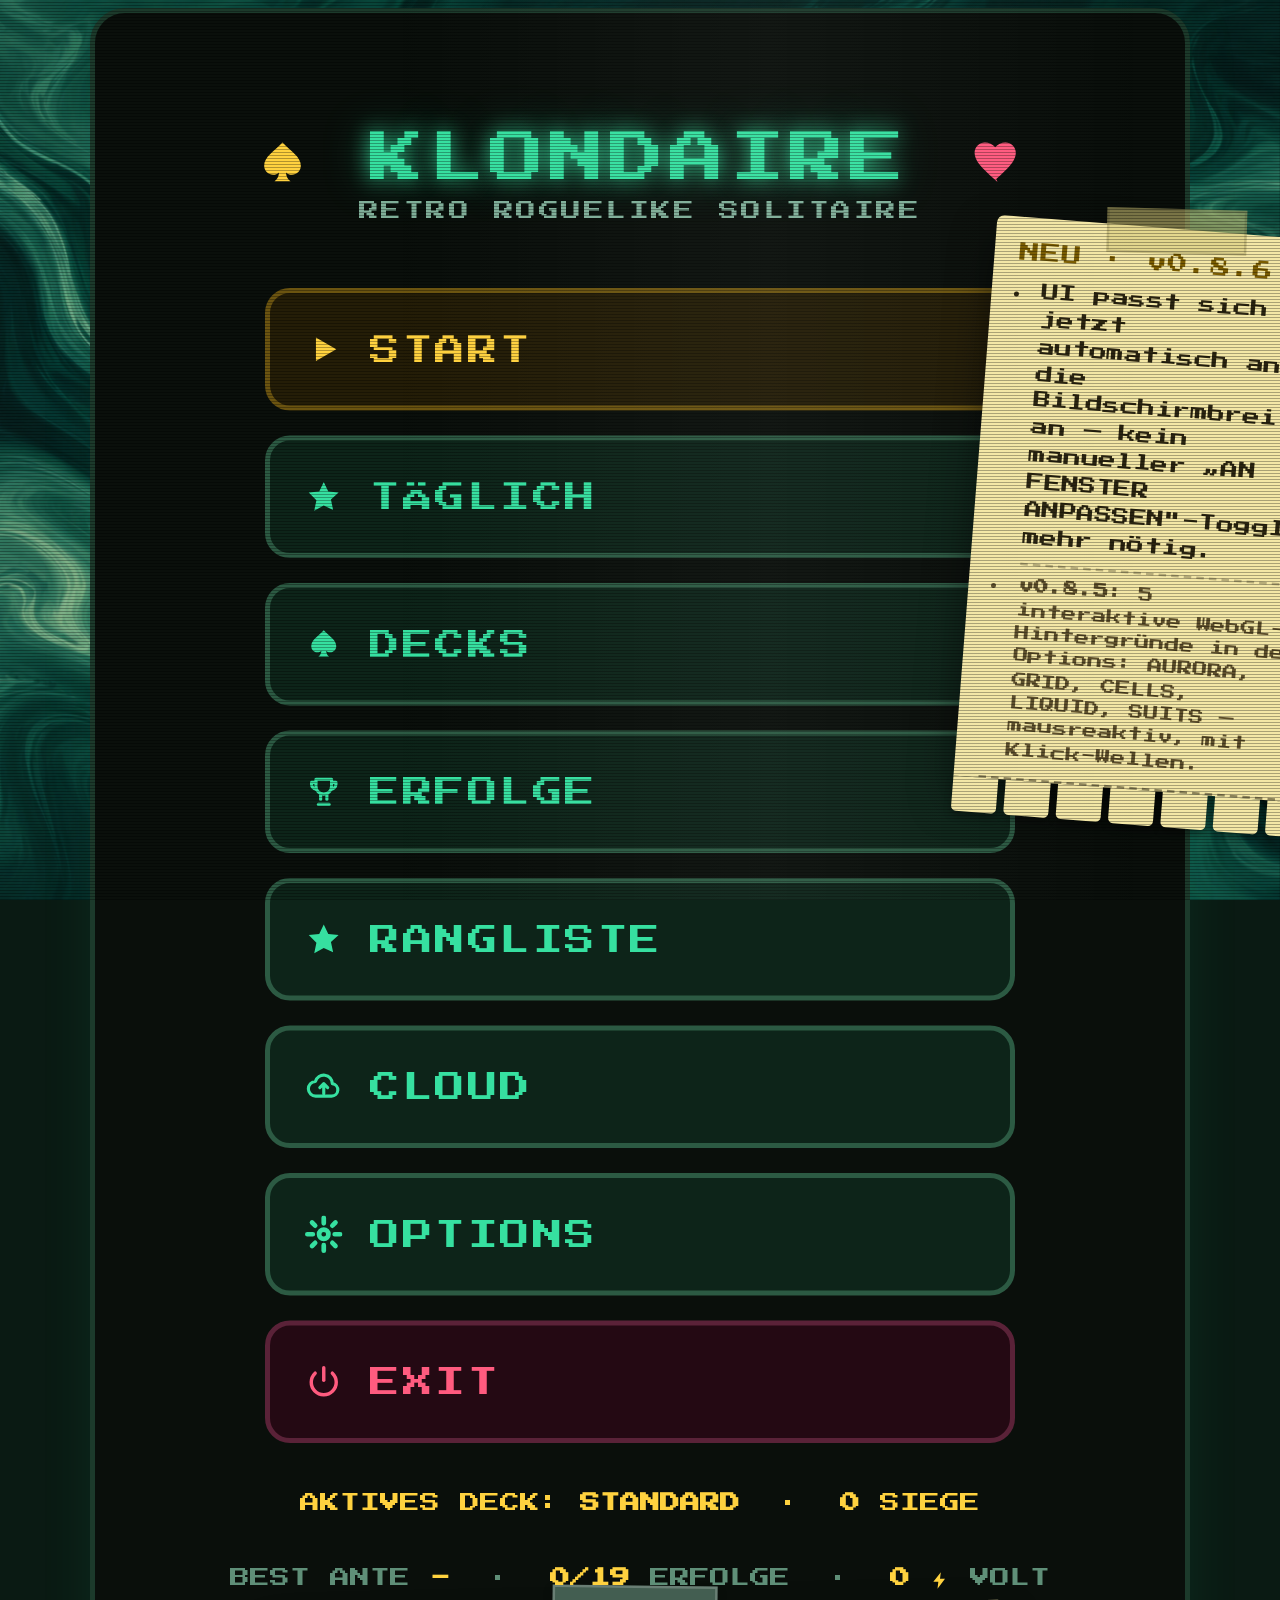
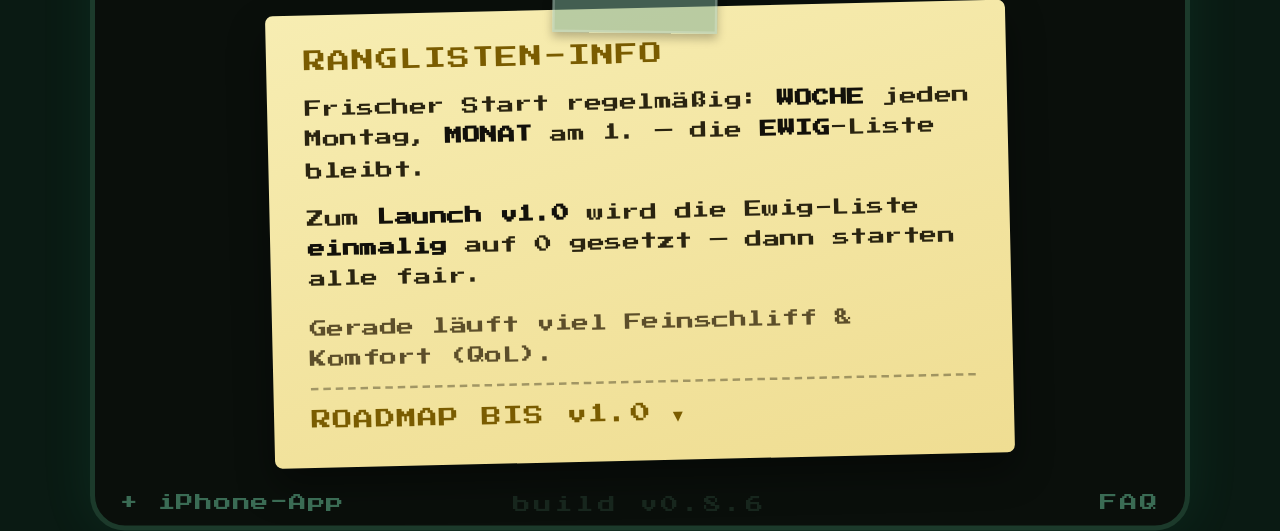
==== commit 95d8f2ad: "chore: Versionsbump v0.8.6 + Post-it PATCH_NOTES: automatische Bildschirmbreiten-Anpassung eingetrag" ====
--- a/index.html
+++ b/index.html
@@ -197,7 +197,7 @@
     <button class="opt-reset" id="opt-tut" style="border-color:#2c5a43;background:#0d2419;color:var(--mint)">TUTORIAL ZURÜCKSETZEN</button>
     <button class="opt-reset" id="opt-reset">FORTSCHRITT ZURÜCKSETZEN</button>
     <a class="opt-reset" href="https://tally.so/r/2EV5rp" target="_blank" rel="noopener" style="display:block;text-align:center;text-decoration:none;border-color:#2c3a5a;background:#0d1524;color:#7fa8d8">💬 FEEDBACK GEBEN</a>
-    <div class="opt-about">KLONDAIRE &middot; v0.8.5<br>RETRO ROGUELIKE SOLITAIRE</div>
+    <div class="opt-about">KLONDAIRE &middot; v0.8.6<br>RETRO ROGUELIKE SOLITAIRE</div>
   </section>
 
   <!-- ===================== GAME OVER ===================== -->
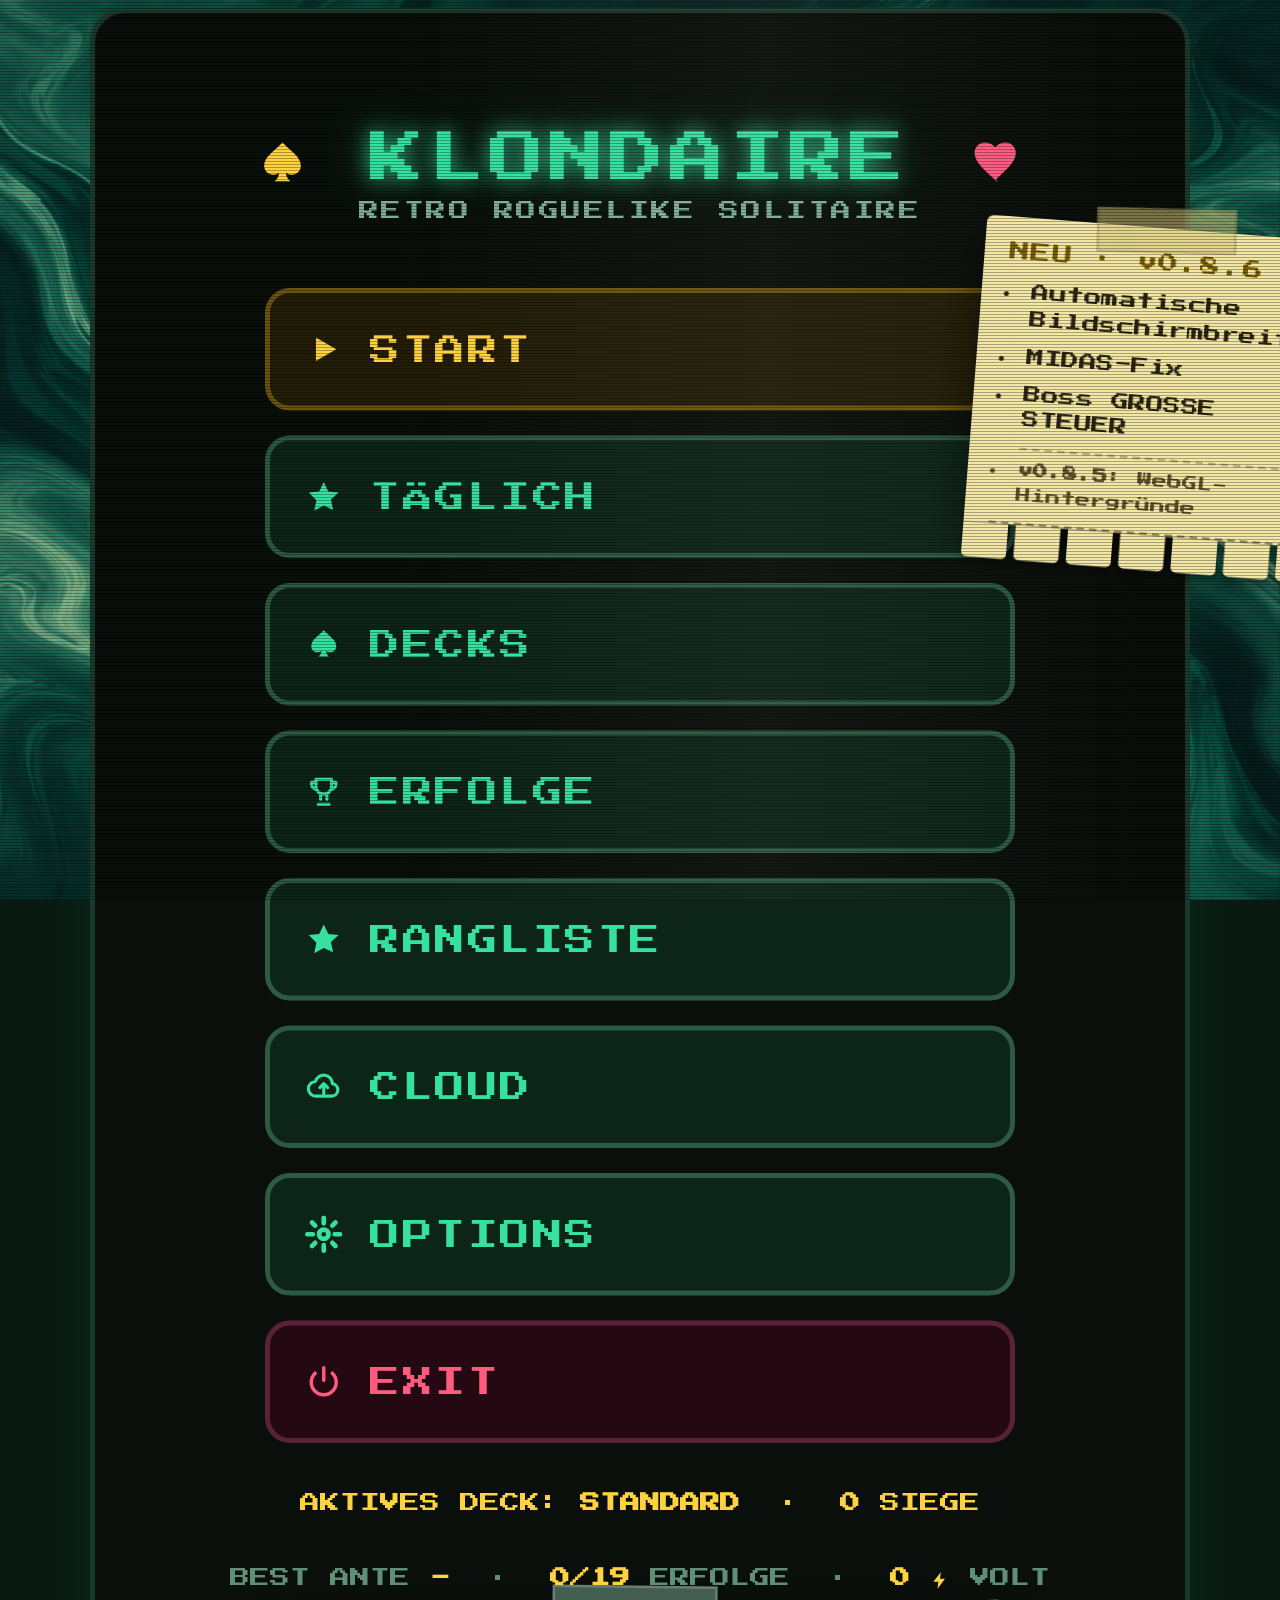
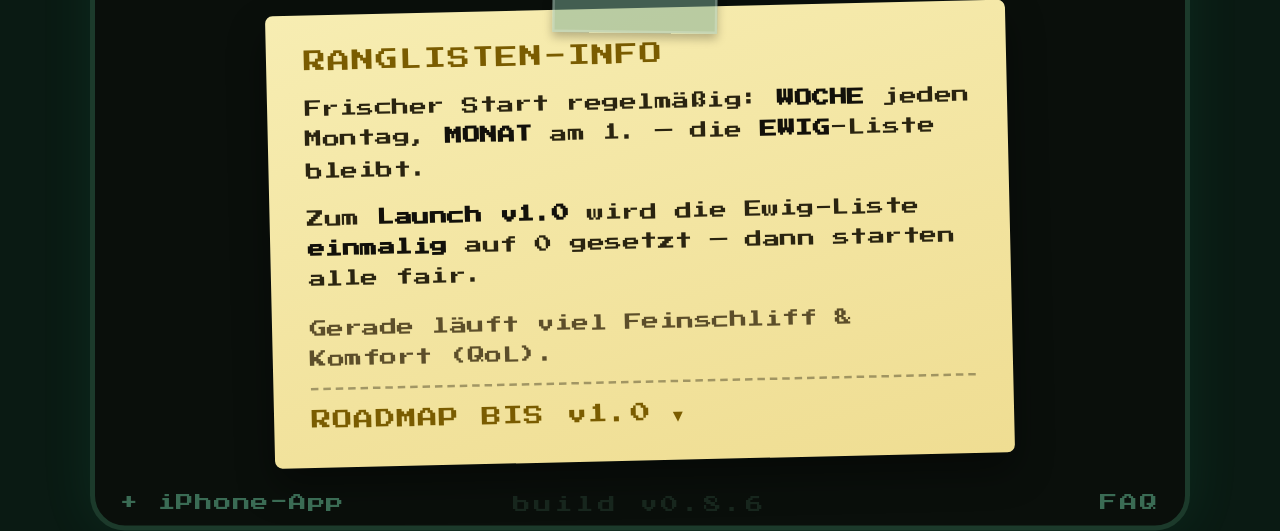
==== commit 5298abec: "feat: Boss GROSSE STEUER — Canvas-Hintergrund + Sprachsamples - bosses/grosse_steuer.js: BossGrosseS" ====
--- a/index.html
+++ b/index.html
@@ -91,7 +91,8 @@
     <div id="multtags" class="enginebar"></div>
     <div id="bossstrip" class="hidden"></div>
     <div id="stage">
-      <div id="board"></div>
+      <canvas id="boss-bg" style="position:absolute;top:0;left:0;width:100%;height:100%;pointer-events:none;z-index:0"></canvas>
+      <div id="board" style="position:relative;z-index:1"></div>
       <div id="overlay" class="hidden"></div>
     </div>
     <div id="tutbox" class="tutbox" hidden>
@@ -300,6 +301,7 @@
   </div>
 
 </div>
+<script src="bosses/grosse_steuer.js"></script>
 <script src="game.js"></script>
 </body>
 </html>
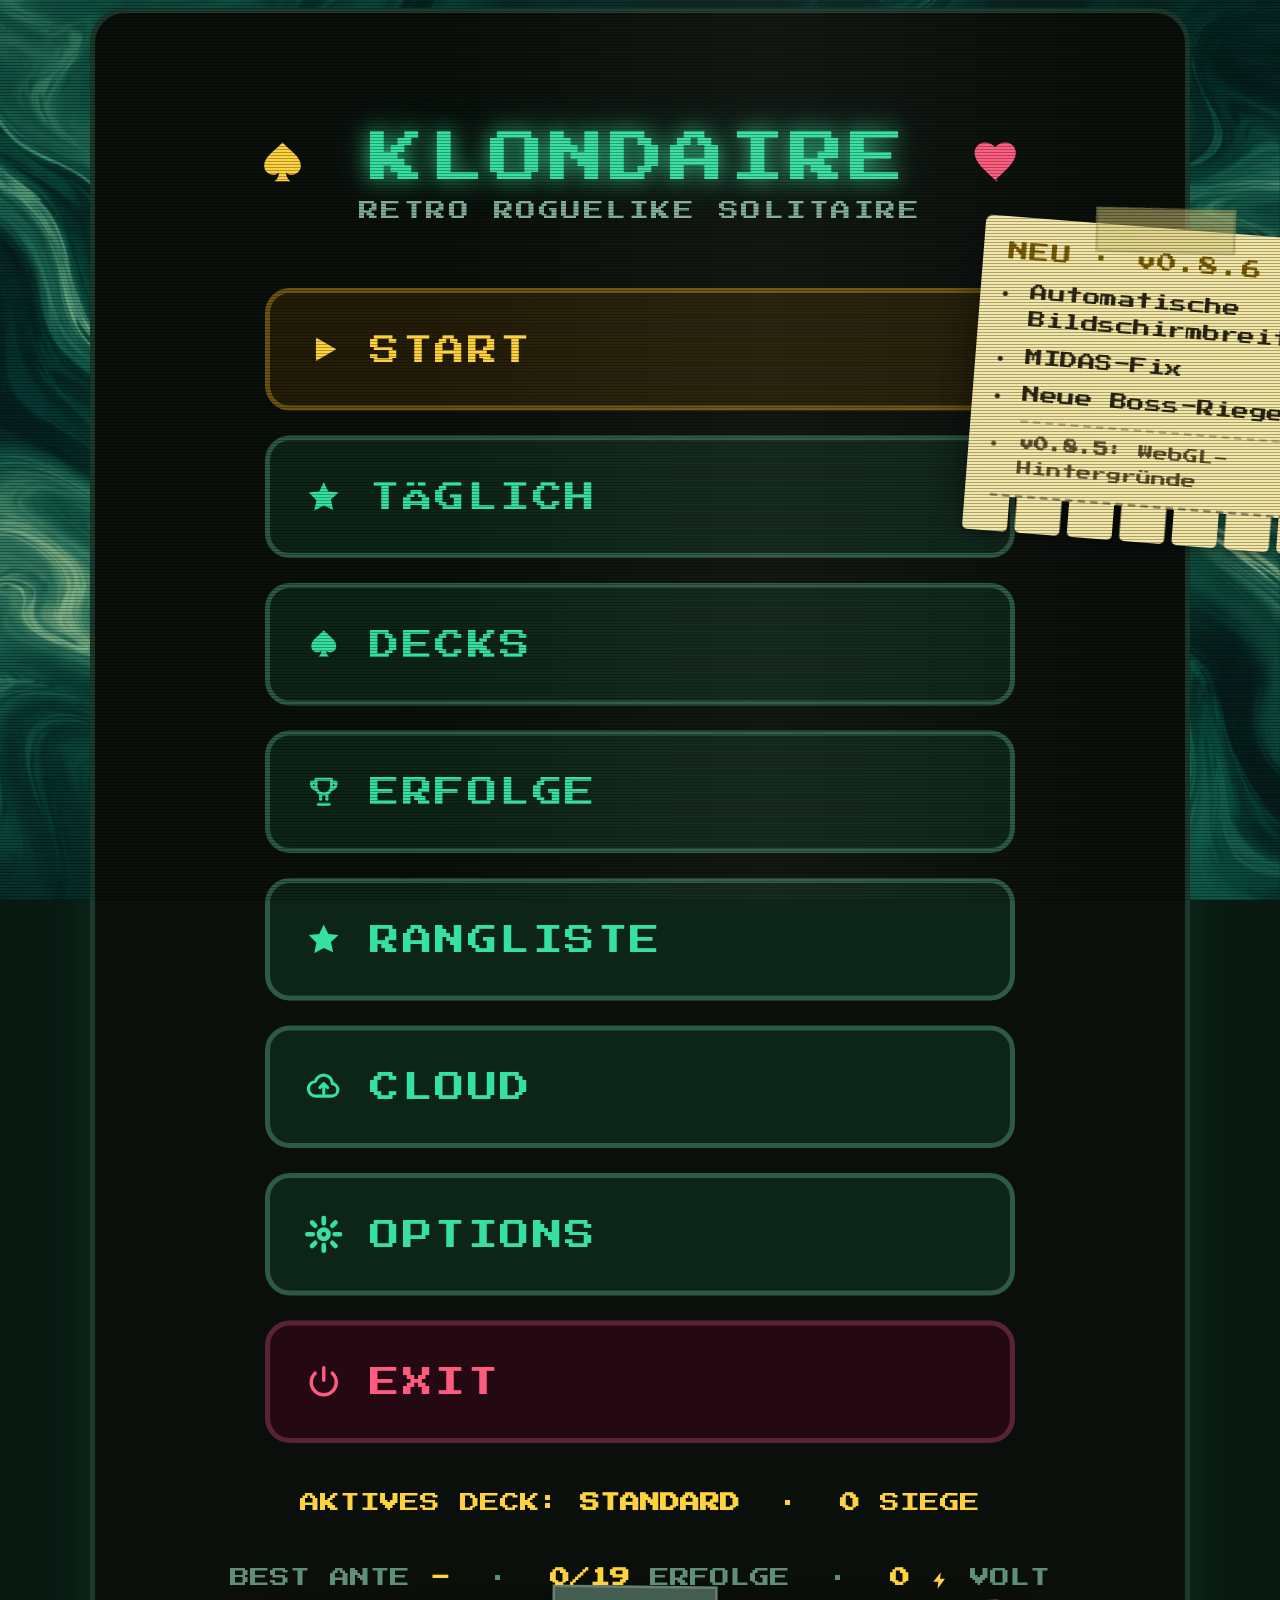
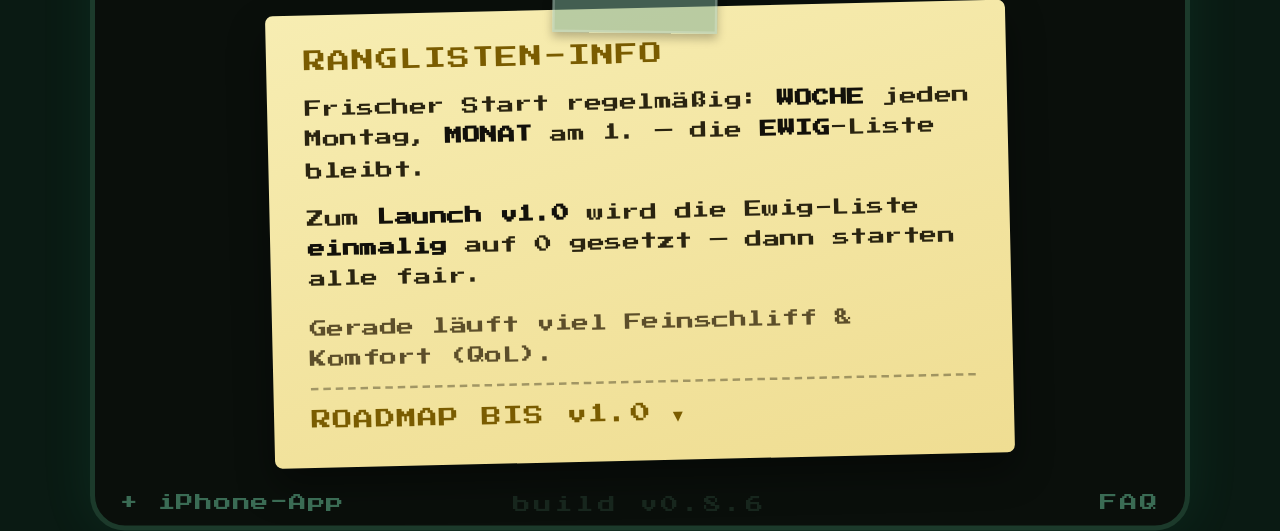
==== commit f1c8d1ca: "chore: v0.8.6 Post-it (Boss-Note) + Challenge-Sublabel am HEUTE-Tab Co-Authored-By: Claude Opus 4.8 " ====
--- a/index.html
+++ b/index.html
@@ -256,7 +256,7 @@
       <button class="lb-tab active" data-lb="all">EWIG</button>
       <button class="lb-tab" data-lb="month">MONAT</button>
       <button class="lb-tab" data-lb="week">WOCHE</button>
-      <button class="lb-tab" data-lb="daily">HEUTE</button>
+      <button class="lb-tab" data-lb="daily">HEUTE<span style="display:block;font-size:9px;font-weight:400;opacity:.6;line-height:1;margin-top:1px">Challenge</span></button>
     </div>
     <div class="lb-diff-toggle" id="rang-diff-toggle">
       <button class="lb-tab active" data-lb-diff="all">ALLE</button>
@@ -301,6 +301,8 @@
   </div>
 
 </div>
+<script src="data.js"></script>
+<script src="bg.js"></script>
 <script src="bosses/grosse_steuer.js"></script>
 <script src="game.js"></script>
 </body>
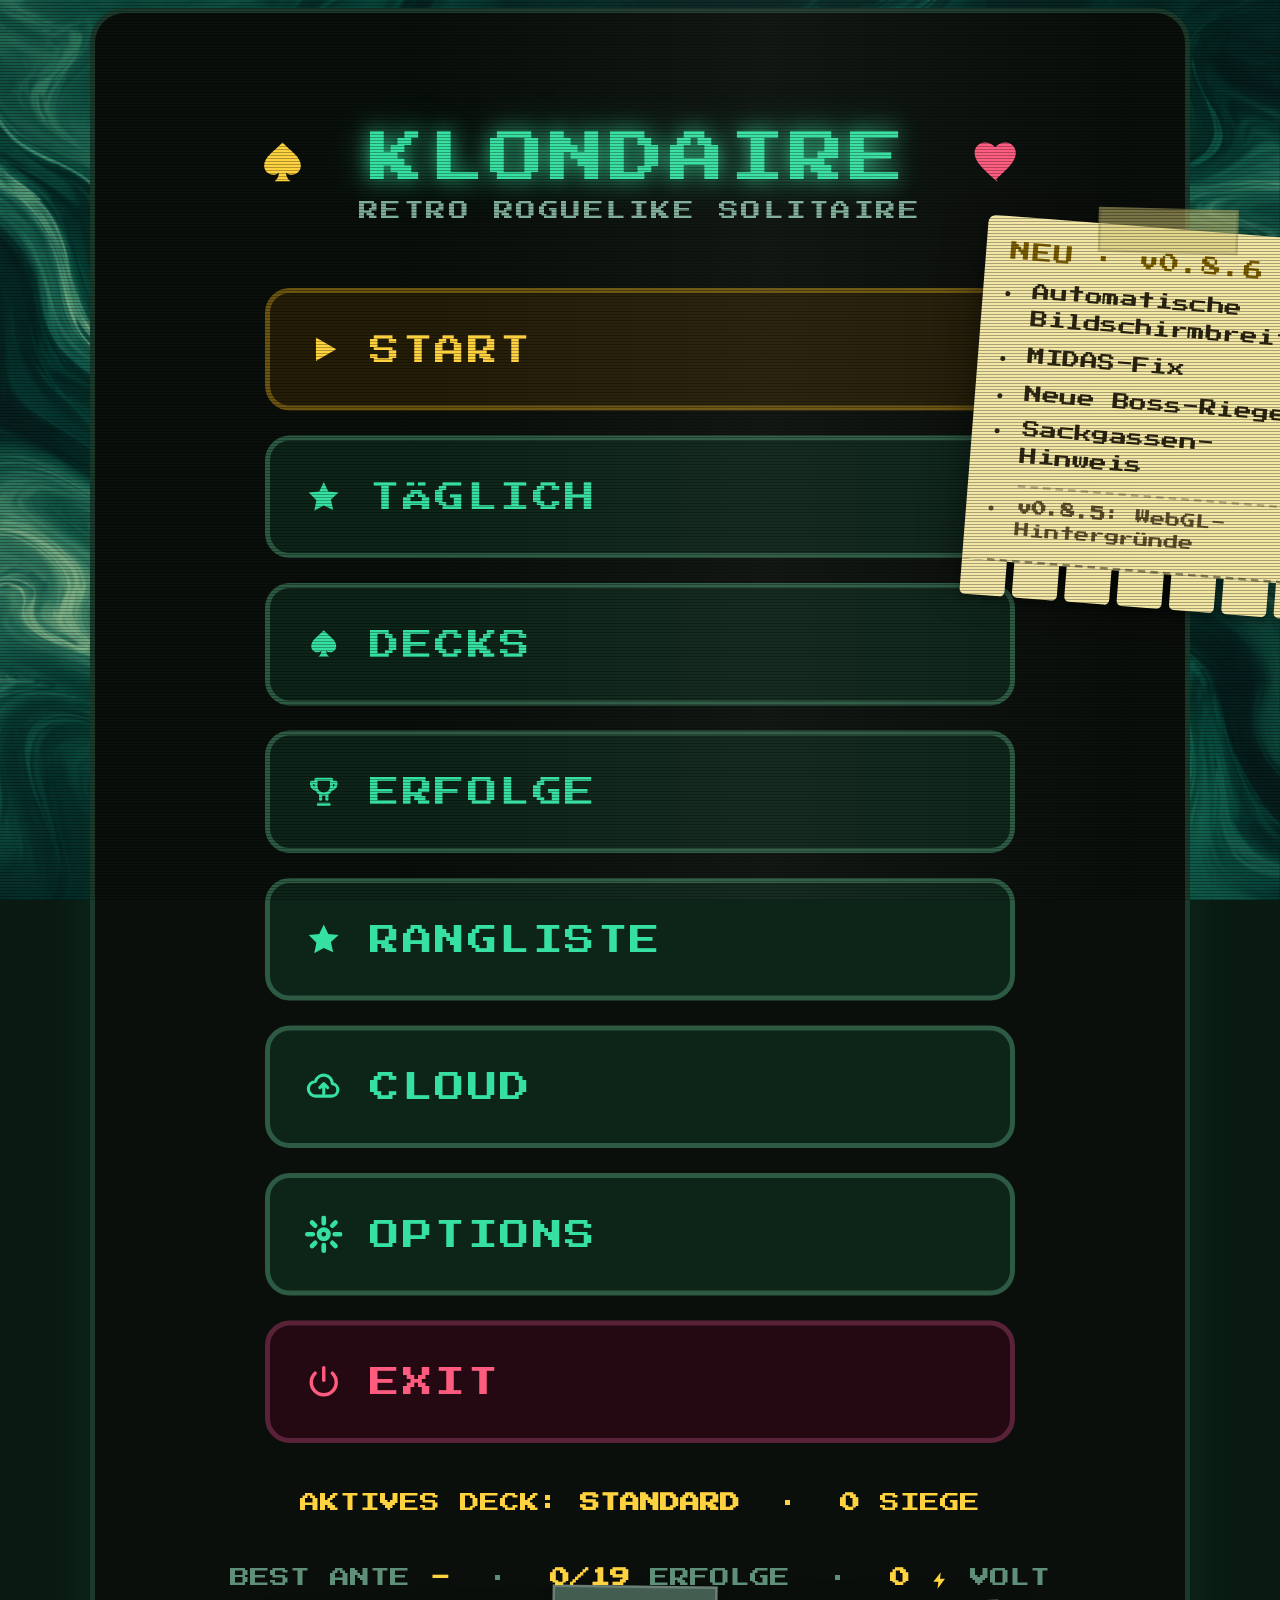
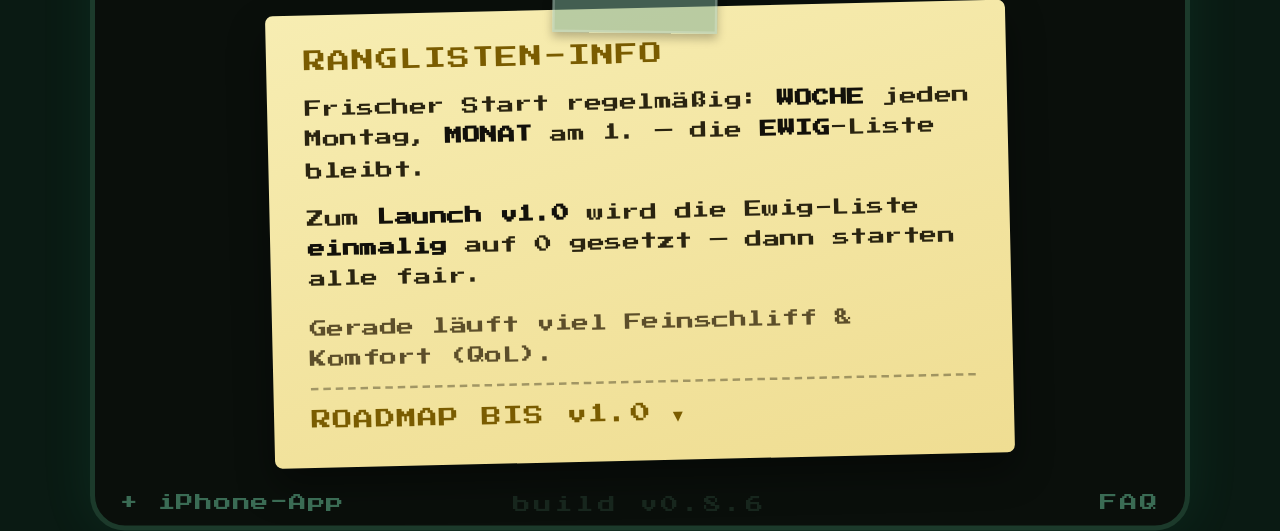
==== commit cb750709: "chore: proprietäre Lizenz (Alle Rechte vorbehalten) + Copyright-Header Neue LICENSE (DE maßgeblich, " ====
--- a/index.html
+++ b/index.html
@@ -2,6 +2,7 @@
 <html lang="de">
 <head>
 <meta charset="UTF-8">
+<!-- KLONDAIRE © 2026 Mats (Matshio7) — Alle Rechte vorbehalten. Keine Lizenz: Nutzung, Kopieren, Verändern oder Weiterverwendung (auch von Teilen) ohne schriftliche Genehmigung untersagt. Siehe LICENSE. -->
 <meta name="viewport" content="width=device-width, initial-scale=1, maximum-scale=1, user-scalable=no, viewport-fit=cover">
 <meta name="apple-mobile-web-app-capable" content="yes">
 <meta name="apple-mobile-web-app-status-bar-style" content="black">
@@ -90,6 +91,7 @@
     </div>
     <div id="multtags" class="enginebar"></div>
     <div id="bossstrip" class="hidden"></div>
+    <div id="nomovestrip" class="hidden"></div>
     <div id="stage">
       <canvas id="boss-bg" style="position:absolute;top:0;left:0;width:100%;height:100%;pointer-events:none;z-index:0"></canvas>
       <div id="board" style="position:relative;z-index:1"></div>
--- a/styles.css
+++ b/styles.css
@@ -1,3 +1,4 @@
+/* KLONDAIRE © 2026 Mats (Matshio7) — Alle Rechte vorbehalten. Keine Lizenz: Nutzung, Kopieren, Verändern oder Weiterverwendung (auch von Teilen) ohne schriftliche Genehmigung untersagt. Siehe LICENSE. */
 /* ============================================================
    NEON KLONDIKE  -  Retro Roguelike Solitaire
    Single self-contained file. No backend, no dependencies
@@ -199,6 +200,10 @@
 .mtag-item:active{transform:scale(.94)}
 #bossstrip{font-size:8px;color:var(--pink);border:1px solid #5a2238;background:#240913;border-radius:6px;padding:5px 7px;margin-bottom:7px;line-height:1.7;text-align:center}
 #bossstrip.hidden{display:none}
+#nomovestrip{font-size:8px;color:var(--gold);border:1px solid #6a5212;background:#241c05;border-radius:6px;padding:6px 8px;margin-bottom:7px;line-height:1.6;text-align:center;display:flex;align-items:center;justify-content:center;gap:9px;flex-wrap:wrap}
+#nomovestrip.hidden{display:none}
+#nomovestrip button{font-family:inherit;font-size:8px;letter-spacing:.5px;color:#1a1205;background:var(--gold);border:none;border-radius:5px;padding:5px 10px;cursor:pointer}
+#nomovestrip button:active{transform:translateY(1px)}
 #stage{position:relative;background:var(--felt);border-radius:10px;padding:8px;min-height:62vh;border:1px solid #173a28;overflow:hidden}
 #stage::before{content:"";position:absolute;inset:0;pointer-events:none;background:repeating-linear-gradient(rgba(0,0,0,0) 0 2px,rgba(0,0,0,.18) 2px 3px);border-radius:10px;z-index:50}
 #board{position:relative;z-index:2}
